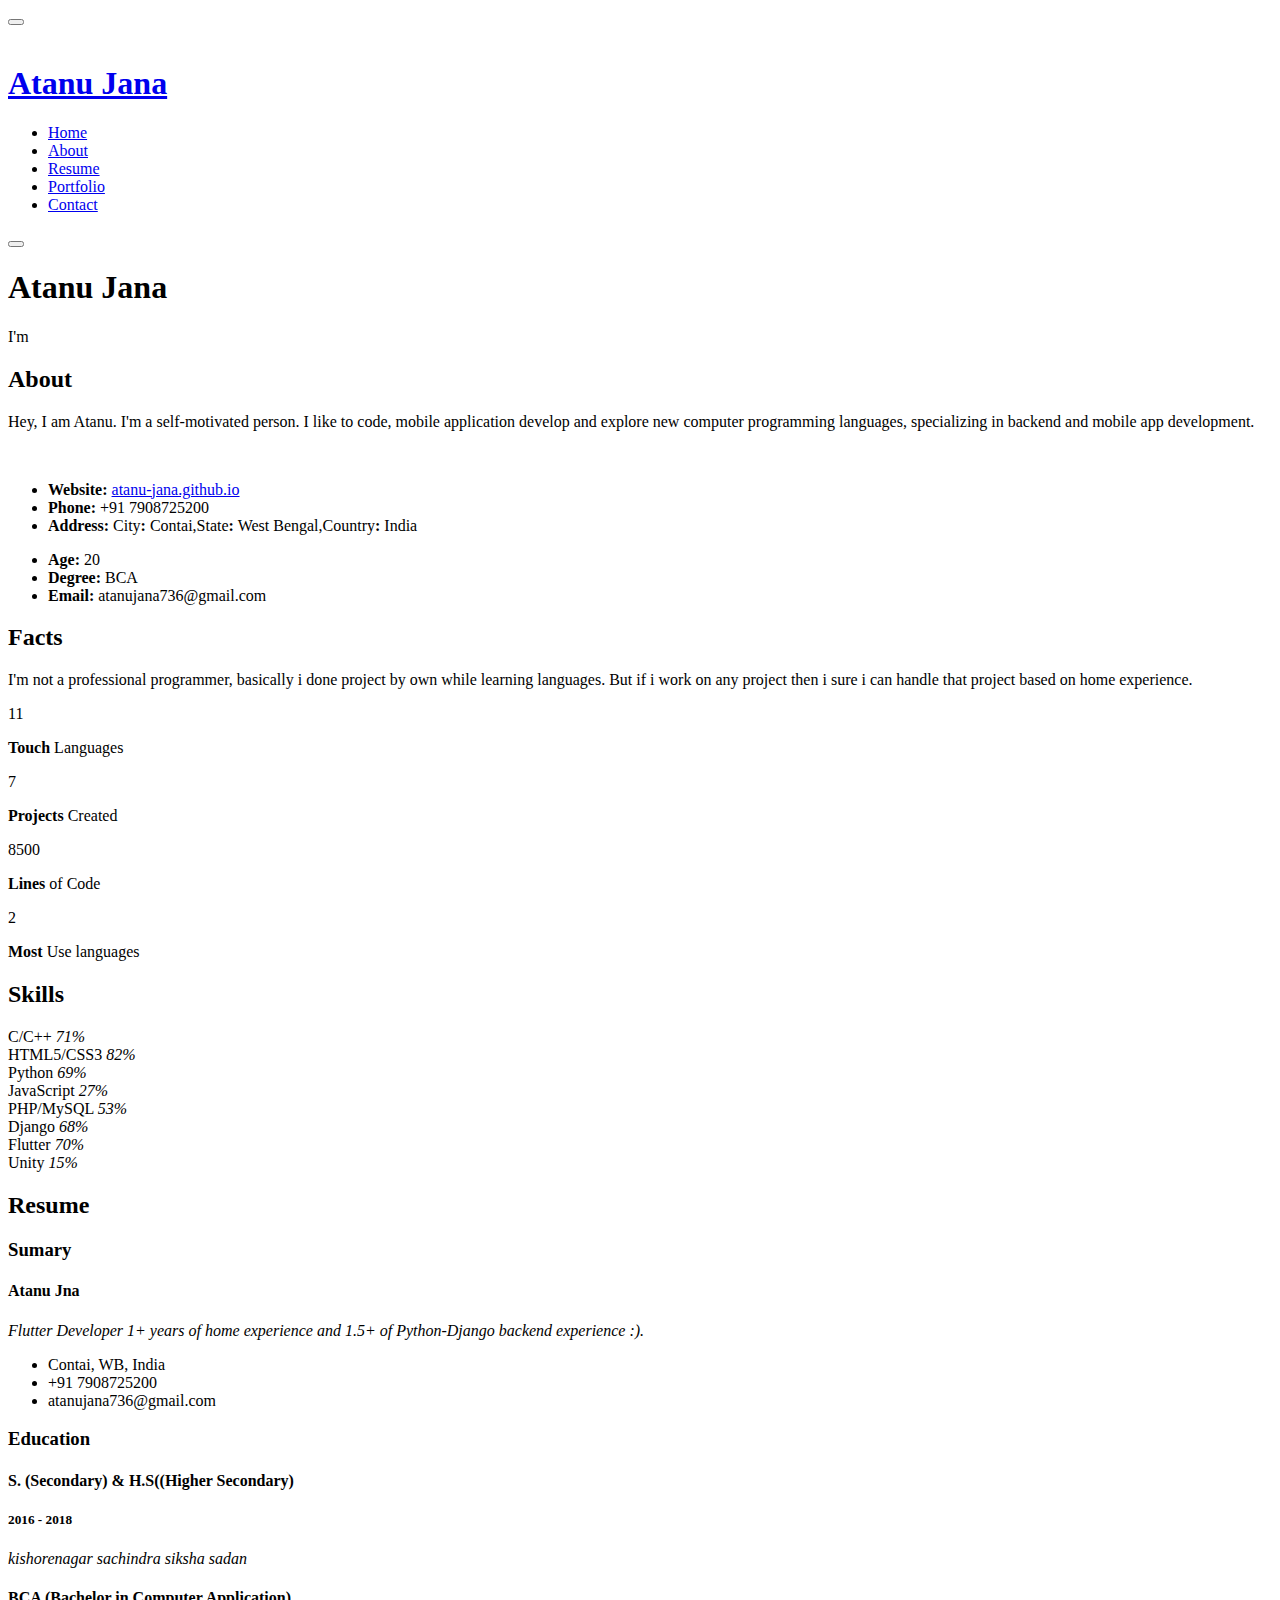
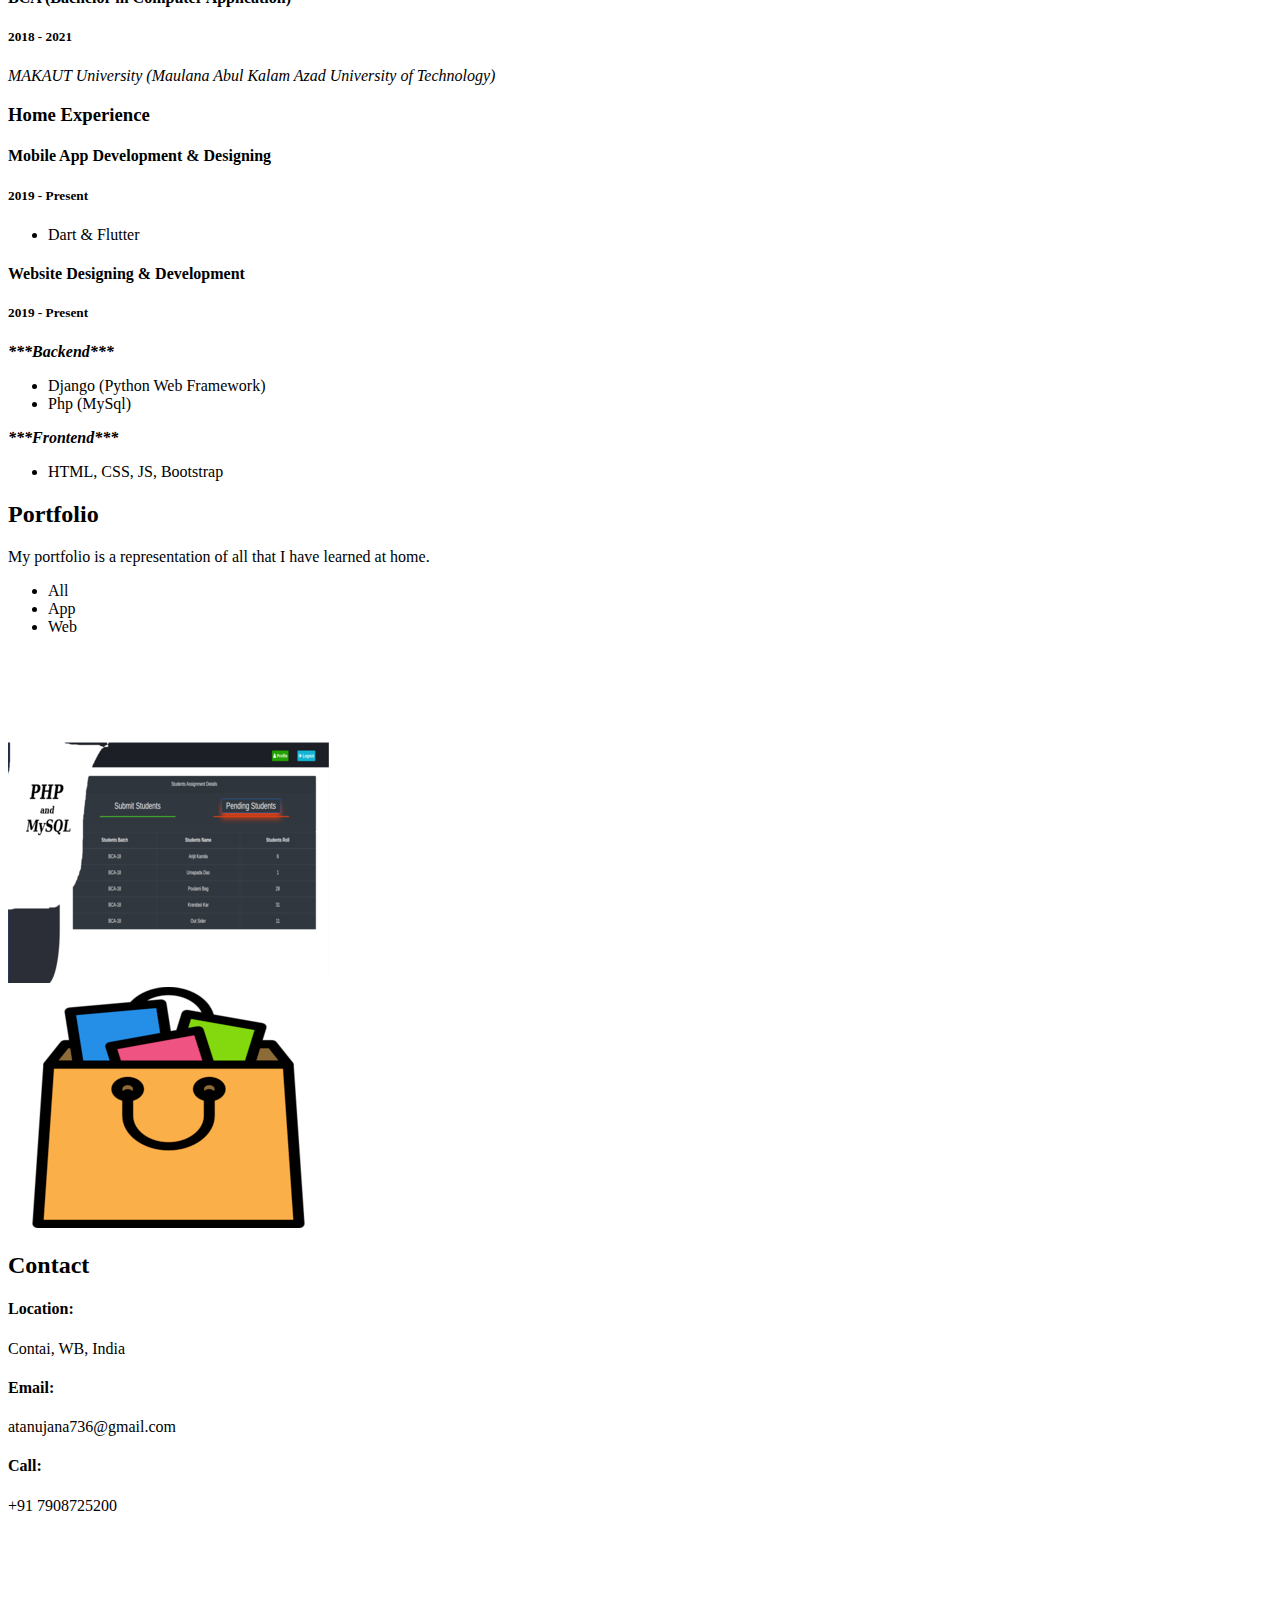
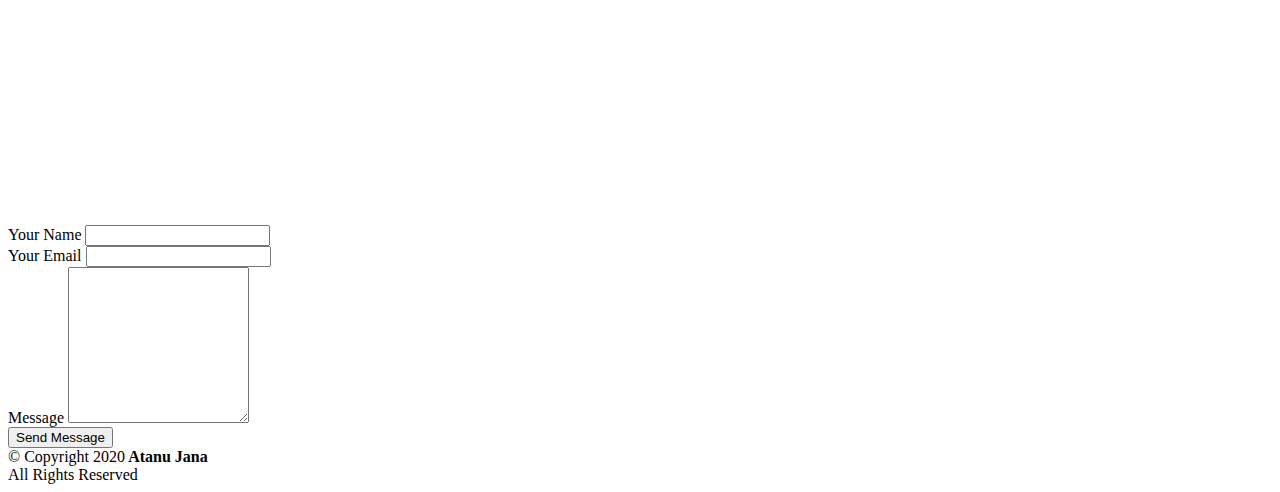
==== index.html @ 17ae12c1 "Update index.html" ====
<!DOCTYPE html>
<html lang="en">

<head>
  <meta charset="utf-8">
 

  <title>Atanu Jana | Atanu-Jana</title>
  <meta http-equiv="X-UA-Compatible" content="IE=edge">
    <meta name="description"
        content="Hey, I am Atanu.I like to do coding, mobile application development and explore new computer programming languages, specializing in web backend and mobile app development." />
    <meta name="keywords"
        content="atanu,,atanu jana, ATANUJANA, atanu jana,shortclick,short click,Atanu,Atanu Jana, atanujana, atanu-jana, Atanu-Jana,archer, atanu jana researcher, dr atanu jana" />
    <meta name="google-site-verification" content="google2acc8d51dfea7e3d" />
    <meta name="robots" content="index" />
    <meta name="googlebot" content="index" />
    <meta property="og:description"
        content="Hey, I am Atanu.I like to do coding, mobile application development and explore new computer programming languages, specializing in web backend and mobile app development." />
    <meta property="og:url" content="https://atanu-jana.github.io/" />
    <meta name="viewport" content="width=device-width, initial-scale=1, shrink-to-fit=no">
  
  <!-- Favicons -->
  <link href="assets/img/favicon.png" rel="icon">
  <link href="assets/img/apple-touch-icon.png" rel="apple-touch-icon">
<!--   <link
    href="https://fonts.googleapis.com/css?family=Open+Sans:300,300i,400,400i,600,600i,700,700i|Raleway:300,300i,400,400i,500,500i,600,600i,700,700i|Poppins:300,300i,400,400i,500,500i,600,600i,700,700i"
    rel="stylesheet"> -->
  <link href="assets/vendor/bootstrap/css/bootstrap.min.css" rel="stylesheet">
  <link href="assets/vendor/icofont/icofont.min.css" rel="stylesheet">
  <link href="assets/vendor/boxicons/css/boxicons.min.css" rel="stylesheet">
  <link href="assets/vendor/venobox/venobox.css" rel="stylesheet">
  <link href="assets/vendor/owl.carousel/assets/owl.carousel.min.css" rel="stylesheet">
  <link href="assets/vendor/aos/aos.css" rel="stylesheet">

  <!-- Main CSS File -->
  <link href="assets/css/style.css" rel="stylesheet">

</head>

<body>

  <!-- ======= Mobile nav toggle button ======= -->
  <button type="button" class="mobile-nav-toggle d-xl-none"><i class="icofont-navigation-menu"></i></button>

  <!-- ======= Header ======= -->
  <header id="header">
    <div class="d-flex flex-column">

      <div class="profile">
        <img src="assets/img/profile-img.jpg" alt="" class="img-fluid rounded-circle">
        <h1 class="text-light"><a href="index.html">Atanu Jana</a></h1>
        <div class="social-links mt-3 text-center">
          <!-- <a href="#" class="twitter"><i class="bx bxl-twitter"></i></a> -->
          <!-- <a href="#" class="facebook"><i class="bx bxl-facebook"></i></a> -->
          <a href="https://instagram.com/atanujana1" class="instagram" target="_blank"><i class="bx bxl-instagram"></i></a>
          <a href="https://www.linkedin.com/public-profile/in/atanu-jana-4673001b2" target="_blank" class="linkedin"><i class="bx bxl-linkedin"></i></a>
          <a href="https://github.com/atanu-jana/" target="_blank" class="github"><i class="bx bxl-github"></i></a>
        </div>
      </div>

      <nav class="nav-menu">
        <ul>
          <li class="active"><a href="index.html"><i class="bx bx-home"></i> <span>Home</span></a></li>
          <li><a href="#about"><i class="bx bx-user"></i> <span>About</span></a></li>
          <li><a href="#resume"><i class="bx bx-file-blank"></i> <span>Resume</span></a></li>
          <li><a href="#portfolio"><i class="bx bx-book-content"></i> Portfolio</a></li>
          <li><a href="#contact"><i class="bx bx-envelope"></i> Contact</a></li>

        </ul>
      </nav><!-- .nav-menu -->
      <button type="button" class="mobile-nav-toggle d-xl-none"><i class="icofont-navigation-menu"></i></button>

    </div>
  </header><!-- End Header -->

  <!-- ======= Hero Section ======= -->
  <section id="hero" class="d-flex flex-column justify-content-center align-items-center">
    <div class="hero-container" data-aos="fade-in">
      <h1> Atanu Jana </h1>
      <p>I'm <span class="typed"
          data-typed-items="Programmer, Android Developer(Flutter), Backend Developer(Python/Php), Basically Coder"></span>
      </p>
    </div>
  </section><!-- End Hero -->

  <main id="main">

    <!-- ======= About Section ======= -->
    <section id="about" class="about">
      <div class="container">

        <div class="section-title">
          <h2>About</h2>
          <p>Hey, I am Atanu. I'm a self-motivated person. I like to code, mobile application develop and
            explore new computer programming languages, specializing in backend and mobile app development. </p>
        </div>

        <div class="row">
          <div class="col-lg-4" data-aos="fade-right">
            <img src="assets/img/profile-img.jpg" class="img-fluid" alt="">
          </div>
          <div class="col-lg-8 pt-4 pt-lg-0 content" data-aos="fade-left">

            <div class="row">
              <div class="col-lg-6">
                <ul>
                  <li><i class="icofont-rounded-right"></i> <strong>Website:</strong> <a
                      href="https://atanu-jana.github.io/" target="_blank"
                      rel="noopener noreferrer">atanu-jana.github.io</a></li>
                  <li><i class="icofont-rounded-right"></i> <strong>Phone:</strong> +91 7908725200</li>
                  <li><i class="icofont-rounded-right"></i> <strong>Address:</strong> City<b>:</b> Contai,State<b>:</b>
                    West Bengal,Country<b>:</b> India</li>
                </ul>
              </div>
              <div class="col-lg-6">
                <ul>
                  <li><i class="icofont-rounded-right"></i> <strong>Age:</strong> 20</li>
                  <li><i class="icofont-rounded-right"></i> <strong>Degree:</strong> BCA</li>
                  <li><i class="icofont-rounded-right"></i> <strong>Email:</strong> atanujana736@gmail.com</li>
                </ul>
              </div>
            </div>

          </div>
        </div>

      </div>
    </section><!-- End About Section -->

    <!-- ======= Facts Section ======= -->
    <section id="facts" class="facts">
      <div class="container">

        <div class="section-title">
          <h2>Facts</h2>
          <p>I'm not a professional programmer, basically i done project by own while learning languages. But if i work
            on any project then i sure i can handle that project based on home experience.</p>
        </div>

        <div class="row no-gutters">

          <div class="col-lg-3 col-md-6 d-md-flex align-items-md-stretch" data-aos="fade-up">
            <div class="count-box">
              <i class="icofont-file-code"></i>
              <span data-toggle="counter-up">11</span>
              <p><strong>Touch</strong> Languages</p>
            </div>
          </div>

          <div class="col-lg-3 col-md-6 d-md-flex align-items-md-stretch" data-aos="fade-up" data-aos-delay="100">
            <div class="count-box">
              <i class="icofont-iphone"></i>
              <span data-toggle="counter-up">7</span>
              <p><strong>Projects</strong> Created</p>
            </div>
          </div>

          <div class="col-lg-3 col-md-6 d-md-flex align-items-md-stretch" data-aos="fade-up" data-aos-delay="200">
            <div class="count-box">
              <i class="icofont-code"></i>
              <span data-toggle="counter-up">8500</span>
              <p><strong>Lines </strong> of Code</p>
            </div>
          </div>
          <div class="col-lg-3 col-md-6 d-md-flex align-items-md-stretch" data-aos="fade-up" data-aos-delay="200">
            <div class="count-box">
              <i class="icofont-code-alt"></i>
              <span data-toggle="counter-up">2</span>
              <p><strong>Most </strong> Use languages</p>
            </div>
          </div>



        </div>

      </div>
    </section><!-- End Facts Section -->

    <!-- ======= Skills Section ======= -->
    <section id="skills" class="skills section-bg">
      <div class="container">

        <div class="section-title">
          <h2>Skills</h2>

        </div>

        <div class="row skills-content">

          <div class="col-lg-6" data-aos="fade-up">
            <div class="progress">
              <span class="skill">C/C++ <i class="val">71%</i></span>
              <div class="progress-bar-wrap">
                <div class="progress-bar" role="progressbar" aria-valuenow="71" aria-valuemin="0" aria-valuemax="100">
                </div>
              </div>
            </div>
            <div class="progress">
              <span class="skill">HTML5/CSS3 <i class="val">82%</i></span>
              <div class="progress-bar-wrap">
                <div class="progress-bar" role="progressbar" aria-valuenow="82" aria-valuemin="0" aria-valuemax="100">
                </div>
              </div>
            </div>

            <div class="progress">
              <span class="skill">Python <i class="val">69%</i></span>
              <div class="progress-bar-wrap">
                <div class="progress-bar" role="progressbar" aria-valuenow="69" aria-valuemin="0" aria-valuemax="100">
                </div>
              </div>
            </div>

            <div class="progress">
              <span class="skill">JavaScript <i class="val">27%</i></span>
              <div class="progress-bar-wrap">
                <div class="progress-bar" role="progressbar" aria-valuenow="27" aria-valuemin="0" aria-valuemax="100">
                </div>
              </div>
            </div>


          </div>

          <div class="col-lg-6" data-aos="fade-up" data-aos-delay="100">
            <div class="progress">
              <span class="skill">PHP/MySQL <i class="val">53%</i></span>
              <div class="progress-bar-wrap">
                <div class="progress-bar" role="progressbar" aria-valuenow="53" aria-valuemin="0" aria-valuemax="100">
                </div>
              </div>
            </div>
            <div class="progress">
              <span class="skill">Django <i class="val">68%</i></span>
              <div class="progress-bar-wrap">
                <div class="progress-bar" role="progressbar" aria-valuenow="68" aria-valuemin="0" aria-valuemax="100">
                </div>
              </div>
            </div>

            <div class="progress">
              <span class="skill">Flutter <i class="val">70%</i></span>
              <div class="progress-bar-wrap">
                <div class="progress-bar" role="progressbar" aria-valuenow="70" aria-valuemin="0" aria-valuemax="100">
                </div>
              </div>
            </div>

            <div class="progress">
              <span class="skill">Unity <i class="val">15%</i></span>
              <div class="progress-bar-wrap">
                <div class="progress-bar" role="progressbar" aria-valuenow="15" aria-valuemin="0" aria-valuemax="100">
                </div>
              </div>
            </div>

          </div>

        </div>

      </div>
    </section><!-- End Skills Section -->

    <!-- ======= Resume Section ======= -->
    <section id="resume" class="resume">
      <div class="container">

        <div class="section-title">
          <h2>Resume</h2>

        </div>

        <div class="row">
          <div class="col-lg-6" data-aos="fade-up">
            <h3 class="resume-title">Sumary</h3>
            <div class="resume-item pb-0">
              <h4>Atanu Jna</h4>
              <p><em>Flutter Developer 1+ years of home experience and
                  1.5+ of Python-Django backend experience :).</em></p>
              <ul>
                <li>Contai, WB, India</li>
                <li>+91 7908725200</li>
                <li>atanujana736@gmail.com</li>
              </ul>
            </div>

            <h3 class="resume-title">Education</h3>
            <div class="resume-item">
              <h4>S. (Secondary) &amp; H.S((Higher Secondary)
              </h4>
              <h5>2016 - 2018</h5>
              <p><em>kishorenagar sachindra siksha sadan</em></p>

            </div>
            <div class="resume-item">
              <h4>BCA (Bachelor in Computer Application)</h4>
              <h5>2018 - 2021</h5>
              <p><em>MAKAUT University (Maulana Abul Kalam Azad University of Technology)</em></p>

            </div>
          </div>
          <div class="col-lg-6" data-aos="fade-up" data-aos-delay="100">
            <h3 class="resume-title">Home Experience</h3>
            <div class="resume-item">
              <h4>Mobile App Development &amp; Designing</h4>
              <h5>2019 - Present</h5>
              <ul>
                <li>Dart &amp; Flutter </li>

              </ul>
            </div>
            <div class="resume-item">
              <h4>Website Designing &amp; Development </h4>
              <h5>2019 - Present</h5>
              <p><em><b>***Backend***</b></em></p>
              <ul>
                <li>Django (Python Web Framework)</li>
                <li>Php (MySql)</li>

              </ul>
              <p><em><b>***Frontend***</b></em></p>

              <ul>
                <li>HTML, CSS, JS, Bootstrap</li>
<!--                 <li>React Js</li> -->

              </ul>
            </div>
          </div>
        </div>

      </div>
    </section><!-- End Resume Section -->

    <!-- ======= Portfolio Section ======= -->
    <section id="portfolio" class="portfolio section-bg">
      <div class="container">

        <div class="section-title">
          <h2>Portfolio</h2>
          <p>My portfolio is a representation of all that I have learned at home.</p>
        </div>

        <div class="row" data-aos="fade-up">
          <div class="col-lg-12 d-flex justify-content-center">
            <ul id="portfolio-flters">
              <li data-filter="*" class="filter-active">All</li>
              <li data-filter=".filter-app">App</li>
              <li data-filter=".filter-web">Web</li>
            </ul>
          </div>
        </div>

        <div class="row portfolio-container" data-aos="fade-up" data-aos-delay="100">

          <div class="col-lg-4 col-md-6 portfolio-item filter-app">
            <div class="portfolio-wrap">
              <img src="assets/img/portfolio/portfolio-1.png" class="img-fluid" alt="">
              <div class="portfolio-links">
                <a href="assets/img/portfolio/portfolio-1.png" data-gall="portfolioGallery" class="venobox"
                  title="App 1"><i class="bx bx-plus"></i></a>
                <a href="https://atanu-jana.github.io/MixCalc/" target="_blank" title="More Details"><i class="bx bx-link"></i></a>
              </div>
            </div>
          </div>


          <div class="col-lg-4 col-md-6 portfolio-item filter-app">
            <div class="portfolio-wrap">
              <img src="assets/img/portfolio/portfolio-3.png" class="img-fluid" alt="">
              <div class="portfolio-links">
                <a href="assets/img/portfolio/portfolio-3.png" data-gall="portfolioGallery" class="venobox"
                  title="App 2"><i class="bx bx-plus"></i></a>
                <a href="https://shortclick.github.io/" target="_blank" title="More Details"><i class="bx bx-link"></i></a>
              </div>
            </div>
          </div>


          <div class="col-lg-4 col-md-6 portfolio-item filter-web">
            <div class="portfolio-wrap">
              <img src="assets/img/portfolio/smashTv.png" class="img-fluid" alt="">
              <div class="portfolio-links">
                <a href="assets/img/portfolio/smashTv.png" data-gall="portfolioGallery" class="venobox" title="Web 1"><i
                    class="bx bx-plus"></i></a>
                <a href="https://github.com/atanu-jana/AllProjectsOutput/tree/main/Django%20SmashTv"
                  title="More Details" target="_blank"><i class="bx bx-link"></i></a>
              </div>
            </div>
          </div>

          <div class="col-lg-4 col-md-6 portfolio-item filter-app">
            <div class="portfolio-wrap">
              <img src="assets/img/portfolio/portfolio-5.png" class="img-fluid" alt="">
              <div class="portfolio-links">
                <a href="assets/img/portfolio/portfolio-5.png" data-gall="portfolioGallery" class="venobox"
                  title="App 3"><i class="bx bx-plus"></i></a>
                <a href="https://atanu-jana.github.io/lwf/" target="_blank" title="More Details"><i class="bx bx-link"></i></a>
              </div>
            </div>
          </div>
          
          
          <div class="col-lg-4 col-md-6 portfolio-item filter-app">
            <div class="portfolio-wrap">
              <img src="assets/img/portfolio/portfolio-6.png" class="img-fluid" alt="">
              <div class="portfolio-links">
                <a href="assets/img/portfolio/portfolio-6.png" data-gall="portfolioGallery" class="venobox"
                  title="App 4"><i class="bx bx-plus"></i></a>
                <a href="https://atanu-jana.github.io/LocalWork/" target="_blank" title="More Details"><i class="bx bx-link"></i></a>
              </div>
            </div>
          </div>
          
          
            <div class="col-lg-4 col-md-6 portfolio-item filter-web">
            <div class="portfolio-wrap">
              <img src="assets/img/portfolio/CMS.png" class="img-fluid" alt="">
              <div class="portfolio-links">
                <a href="assets/img/portfolio/CMS.png" data-gall="portfolioGallery" class="venobox" title="Web 2"><i
                    class="bx bx-plus"></i></a>
                <a href="https://github.com/atanu-jana/AllProjectsOutput/tree/main/Php%20CMS"
                  title="More Details" target="_blank"><i class="bx bx-link"></i></a>
              </div>
            </div>
          </div>
          
          <div class="col-lg-4 col-md-6 portfolio-item filter-app">
            <div class="portfolio-wrap">
              <img src="assets/img/portfolio/GoMall.png" class="img-fluid" alt="">
              <div class="portfolio-links">
                <a href="assets/img/portfolio/GoMall.png" data-gall="portfolioGallery" class="venobox"
                  title="App 5"><i class="bx bx-plus"></i></a>
                <a href="https://atanu-jana.github.io/gomall/" target="_blank" title="More Details"><i class="bx bx-link"></i></a>
              </div>
            </div>
          </div>


        </div>

      </div>
    </section><!-- End Portfolio Section -->




    <!-- ======= Contact Section ======= -->
    <section id="contact" class="contact">
      <div class="container">

        <div class="section-title">
          <h2>Contact</h2>

        </div>

        <div class="row" data-aos="fade-in">

          <div class="col-lg-5 d-flex align-items-stretch">
            <div class="info">
              <div class="address">
                <i class="icofont-google-map"></i>
                <h4>Location:</h4>
                <p>Contai, WB, India</p>
              </div>

              <div class="email">
                <i class="icofont-envelope"></i>
                <h4>Email:</h4>
                <p>atanujana736@gmail.com</p>
              </div>

              <div class="phone">
                <i class="icofont-phone"></i>
                <h4>Call:</h4>
                <p>+91 7908725200</p>
              </div>
              <iframe   src="https://www.google.com/maps/embed?pb=!1m18!1m12!1m3!1d29640.64142008409!2d87.73235302119456!3d21.777157728242024!2m3!1f0!2f0!3f0!3m2!1i1024!2i768!4f13.1!3m3!1m2!1s0x3a0326e5394d8237%3A0x7bb6b4d525857f71!2sContai%2C%20West%20Bengal%20721401!5e0!3m2!1sen!2sin!4v1602400710032!5m2!1sen!2sin"
                 style="border:0; width: 100%; height: 290px;" allowfullscreen></iframe>
              <!-- <iframe
                src="https://www.google.com/maps/embed?pb=!1m18!1m12!1m3!1d7409.712597390625!2d87.73001007437372!3d21.785821942372507!2m3!1f0!2f0!3f0!3m2!1i1024!2i768!4f13.1!3m3!1m2!1s0x3a032656f66f4b25%3A0xb07411a01a8f2cc5!2sPadmapukuria%2C%20Contai%2C%20West%20Bengal%20721401!5e0!3m2!1sen!2sin!4v1602173641822!5m2!1sen!2sin"
                frameborder="0" style="border:0; width: 100%; height: 290px;" allowfullscreen></iframe> -->

            </div>

          </div>

         <div class="col-lg-7 mt-5 mt-lg-0 d-flex align-items-stretch">
            <form  id="gform" method="POST" data-email="from_email@example.com"
            action="https://script.google.com/macros/s/AKfycbwIzfZCrY2VqfF9pEPss9eFgZgZKdWG_VeIZBht9w/exec" class="pure-form pure-form-stacked php-email-form">
          
                <div class="form-group">
                  <label for="name">Your Name</label>
                  <input type="text" name="name" class="form-control" id="name" data-rule="minlen:4"
                    data-msg="Please enter at least 4 chars" />
                  <div class="validate"></div>
                </div>
          
              <div class="form-group">
                <label for="name">Your Email</label>
                <input type="email" class="form-control" name="email" id="email" data-rule="email"
                  data-msg="Please enter a valid email" />
                <div class="validate"></div>
              </div>
              <div class="form-group">
                <label for="name">Message</label>
                <textarea class="form-control" name="message" rows="10" data-rule="required"
                  data-msg="Please write something for us"></textarea>
                <div class="validate"></div>
              </div>
         
              <div class="text-center"><button type="submit">Send Message</button></div>
            </form>
          </div>

        </div>

      </div>
    </section><!-- End Contact Section -->

  </main><!-- End #main -->
  <!-- ======= Footer ======= -->
  <footer id="footer">
    <div class="container">
      <div class="copyright">
        &copy; Copyright 2020<strong><span> Atanu Jana</span></strong>
      </div>
      <div class="credits">

        All Rights Reserved
      </div>
    </div>
  </footer><!-- End  Footer -->
  <a href="#" class="back-to-top"><i class="icofont-simple-up"></i></a>

  <!-- Vendor JS Files -->
  <script src="assets/vendor/jquery/jquery.min.js"></script>
  <script src="assets/vendor/bootstrap/js/bootstrap.bundle.min.js"></script>
  <script src="assets/vendor/jquery.easing/jquery.easing.min.js"></script>
  <script src="assets/vendor/php-email-form/validate.js"></script>
  <script src="assets/vendor/waypoints/jquery.waypoints.min.js"></script>
  <script src="assets/vendor/counterup/counterup.min.js"></script>
  <script src="assets/vendor/isotope-layout/isotope.pkgd.min.js"></script>
  <script src="assets/vendor/venobox/venobox.min.js"></script>
  <script src="assets/vendor/owl.carousel/owl.carousel.min.js"></script>
  <script src="assets/vendor/typed.js/typed.min.js"></script>
  <script src="assets/vendor/aos/aos.js"></script>

  <!-- Main JS File -->
  <script src="assets/js/main.js"></script>

</body>

</html>
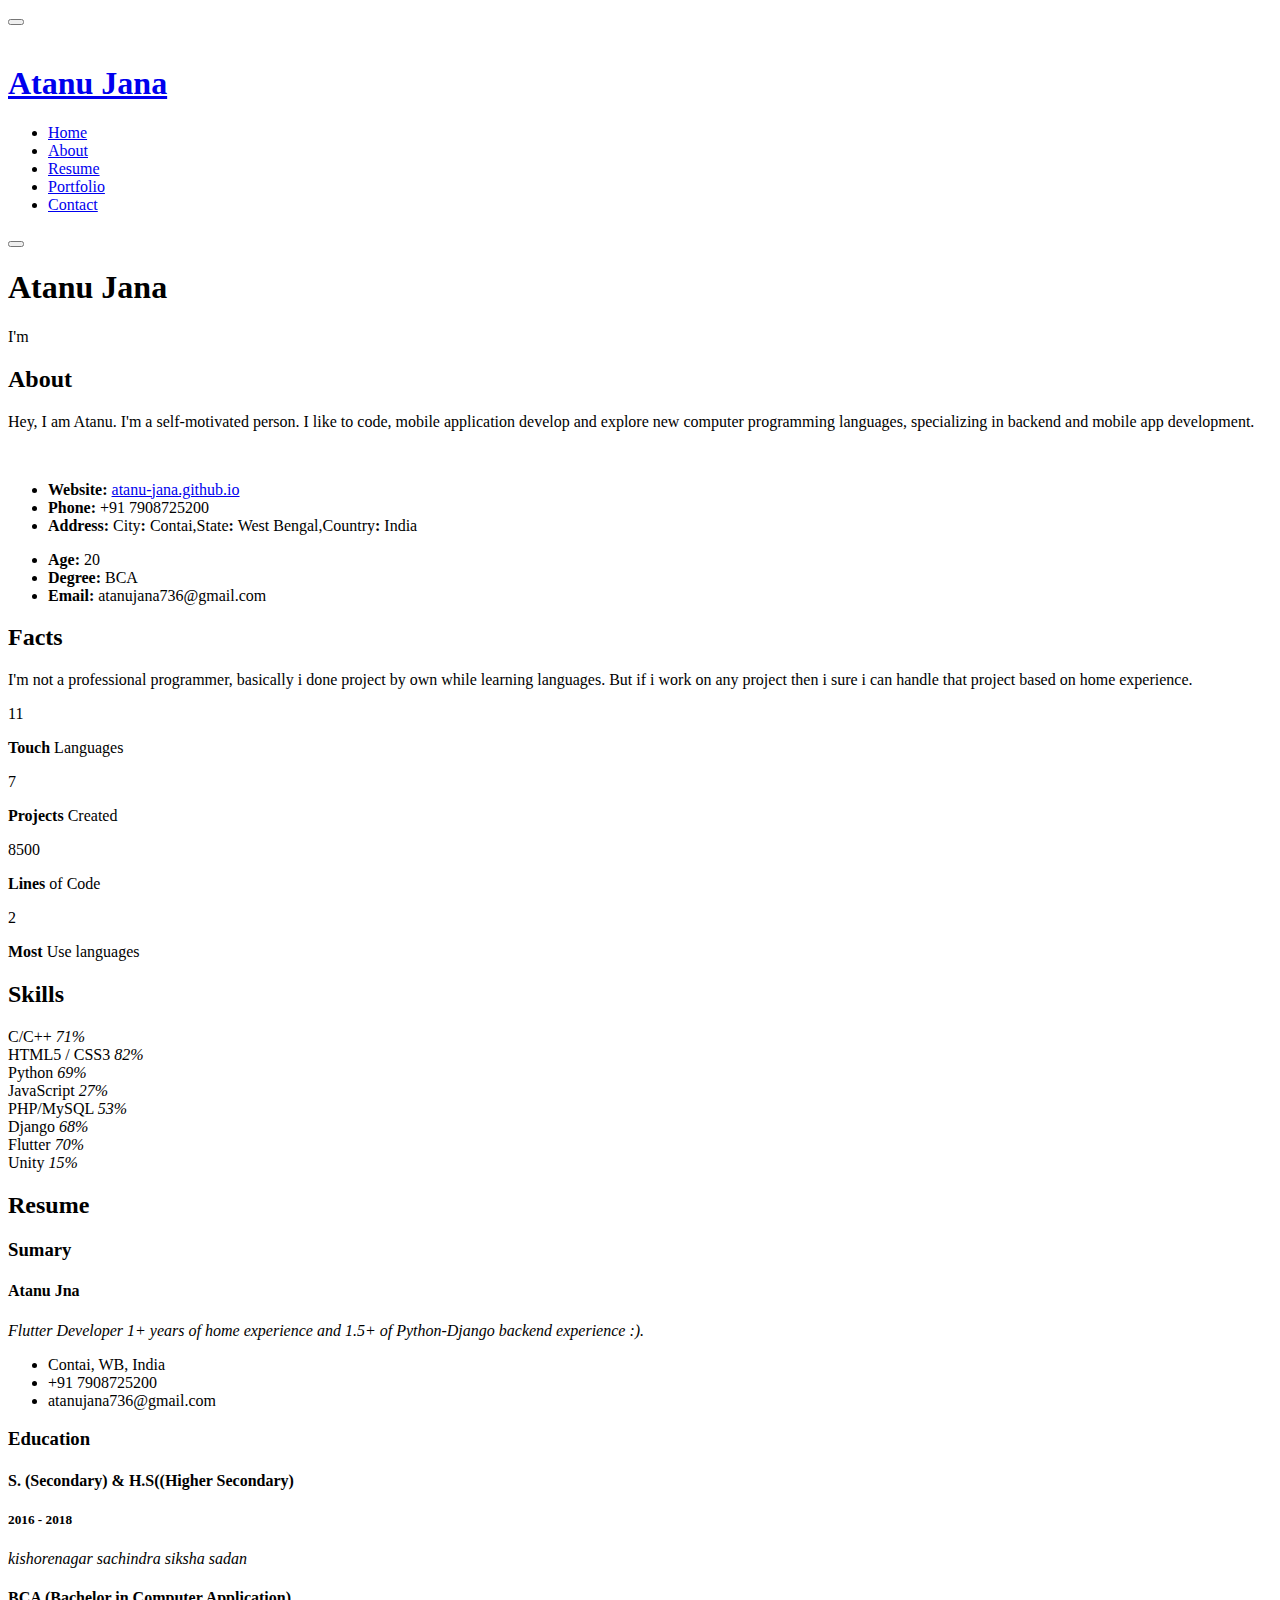
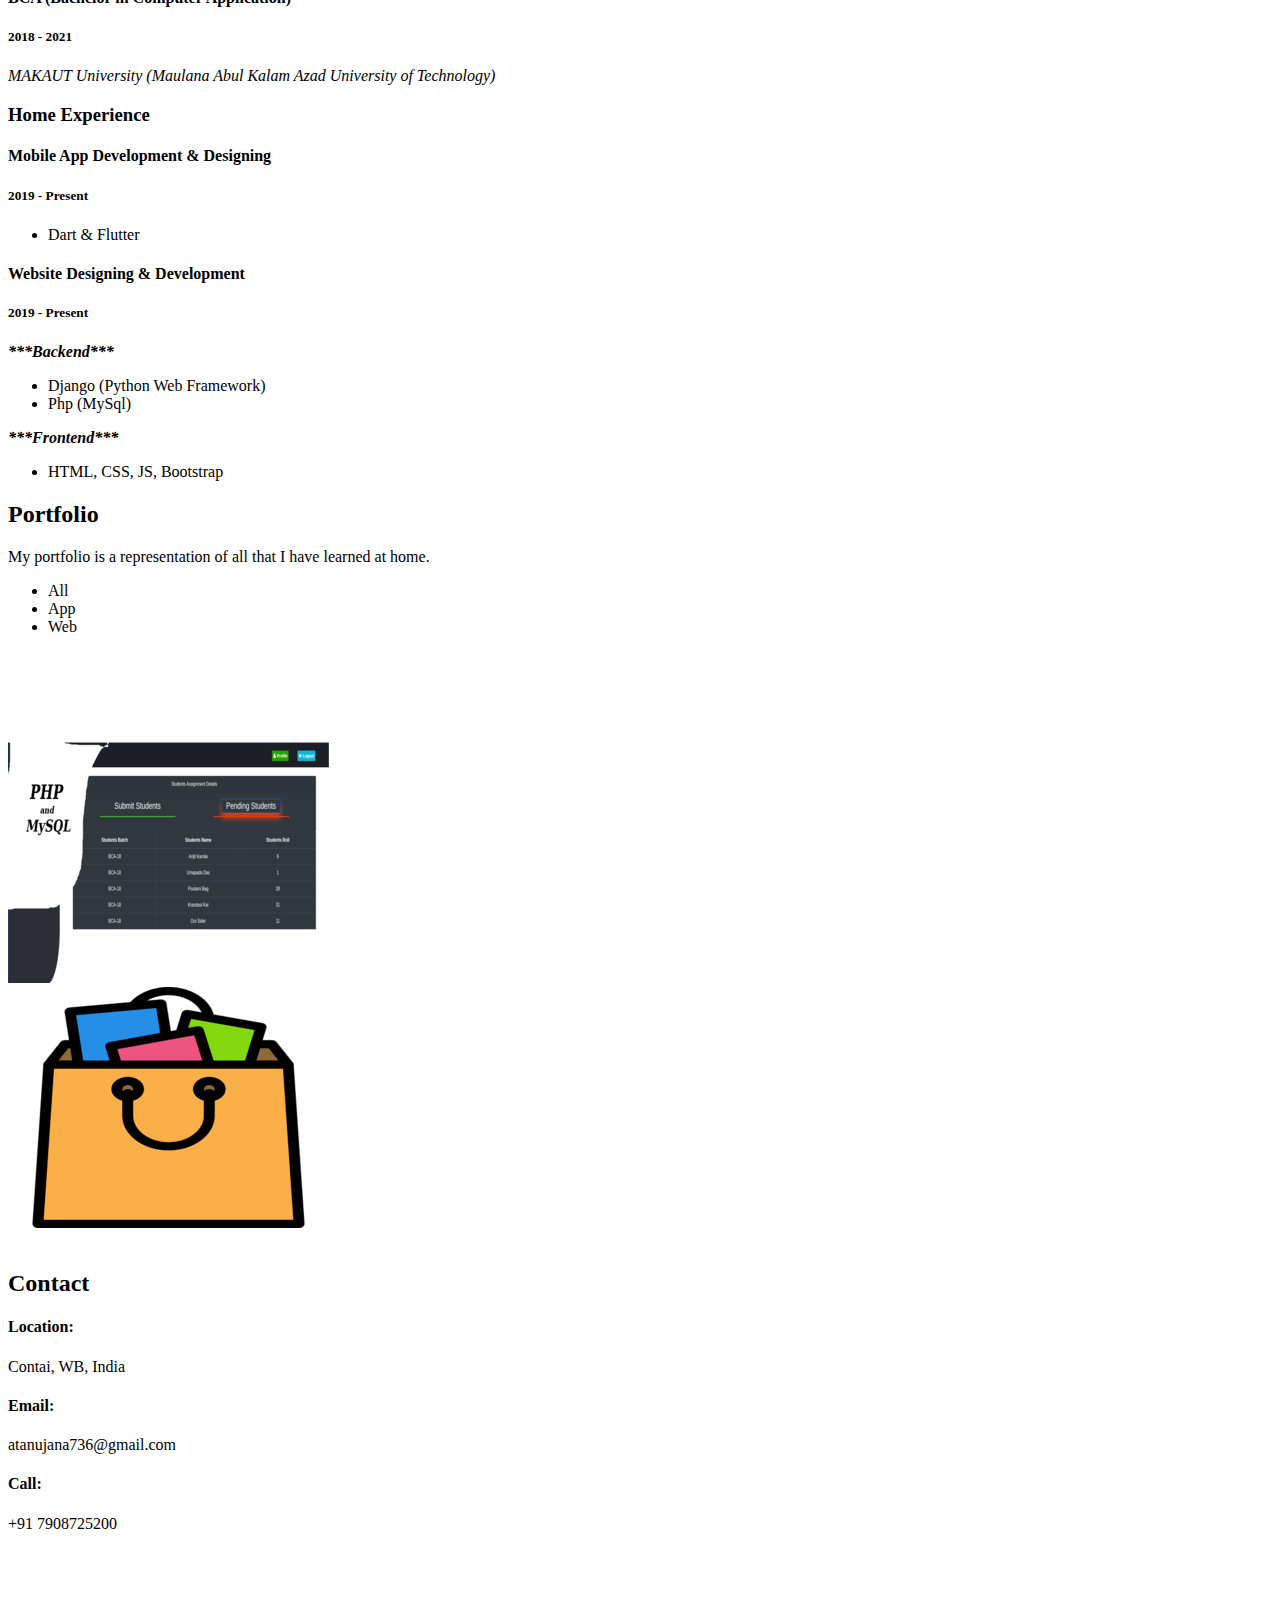
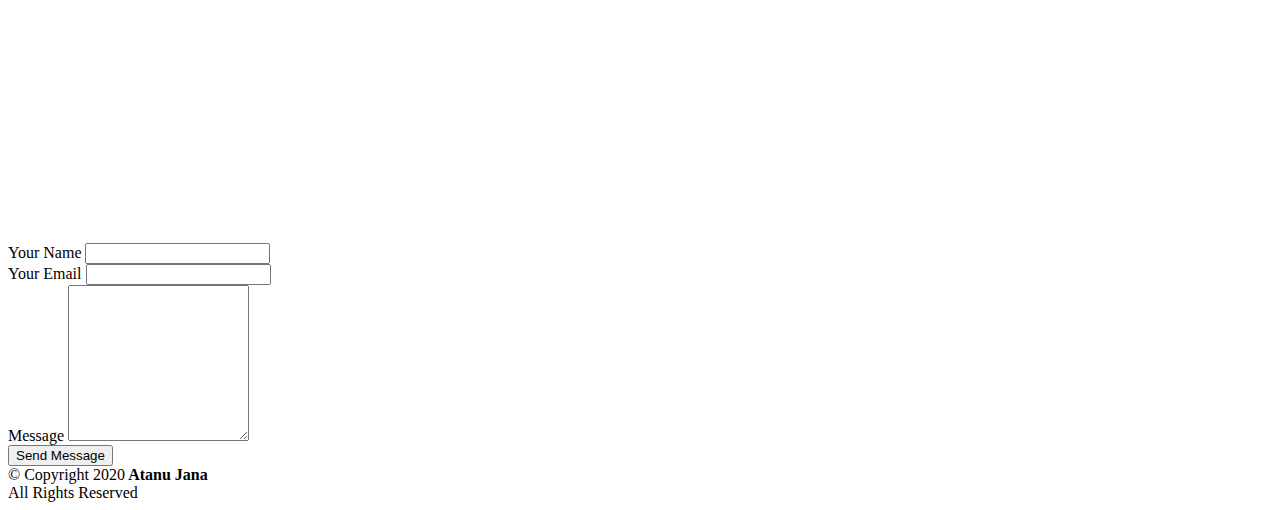
==== commit cedac7ba: "Update index.html" ====
--- a/index.html
+++ b/index.html
@@ -197,7 +197,7 @@
               </div>
             </div>
             <div class="progress">
-              <span class="skill">HTML5/CSS3 <i class="val">82%</i></span>
+              <span class="skill">HTML5 / CSS3 <i class="val">82%</i></span>
               <div class="progress-bar-wrap">
                 <div class="progress-bar" role="progressbar" aria-valuenow="82" aria-valuemin="0" aria-valuemax="100">
                 </div>
@@ -436,6 +436,19 @@
               </div>
             </div>
           </div>
+          
+          
+             <div class="col-lg-4 col-md-6 portfolio-item filter-web">
+            <div class="portfolio-wrap">
+              <img src="assets/img/portfolio/Wordpress.png" class="img-fluid" alt="">
+              <div class="portfolio-links">
+                <a href="assets/img/portfolio/Wordpress.png" data-gall="portfolioGallery" class="venobox" title="Web 3"><i
+                    class="bx bx-plus"></i></a>
+                <a href="http://cluc.rf.gd/"
+                  title="More Details" target="_blank"><i class="bx bx-link"></i></a>
+              </div>
+            </div>
+          </div>
 
 
         </div>
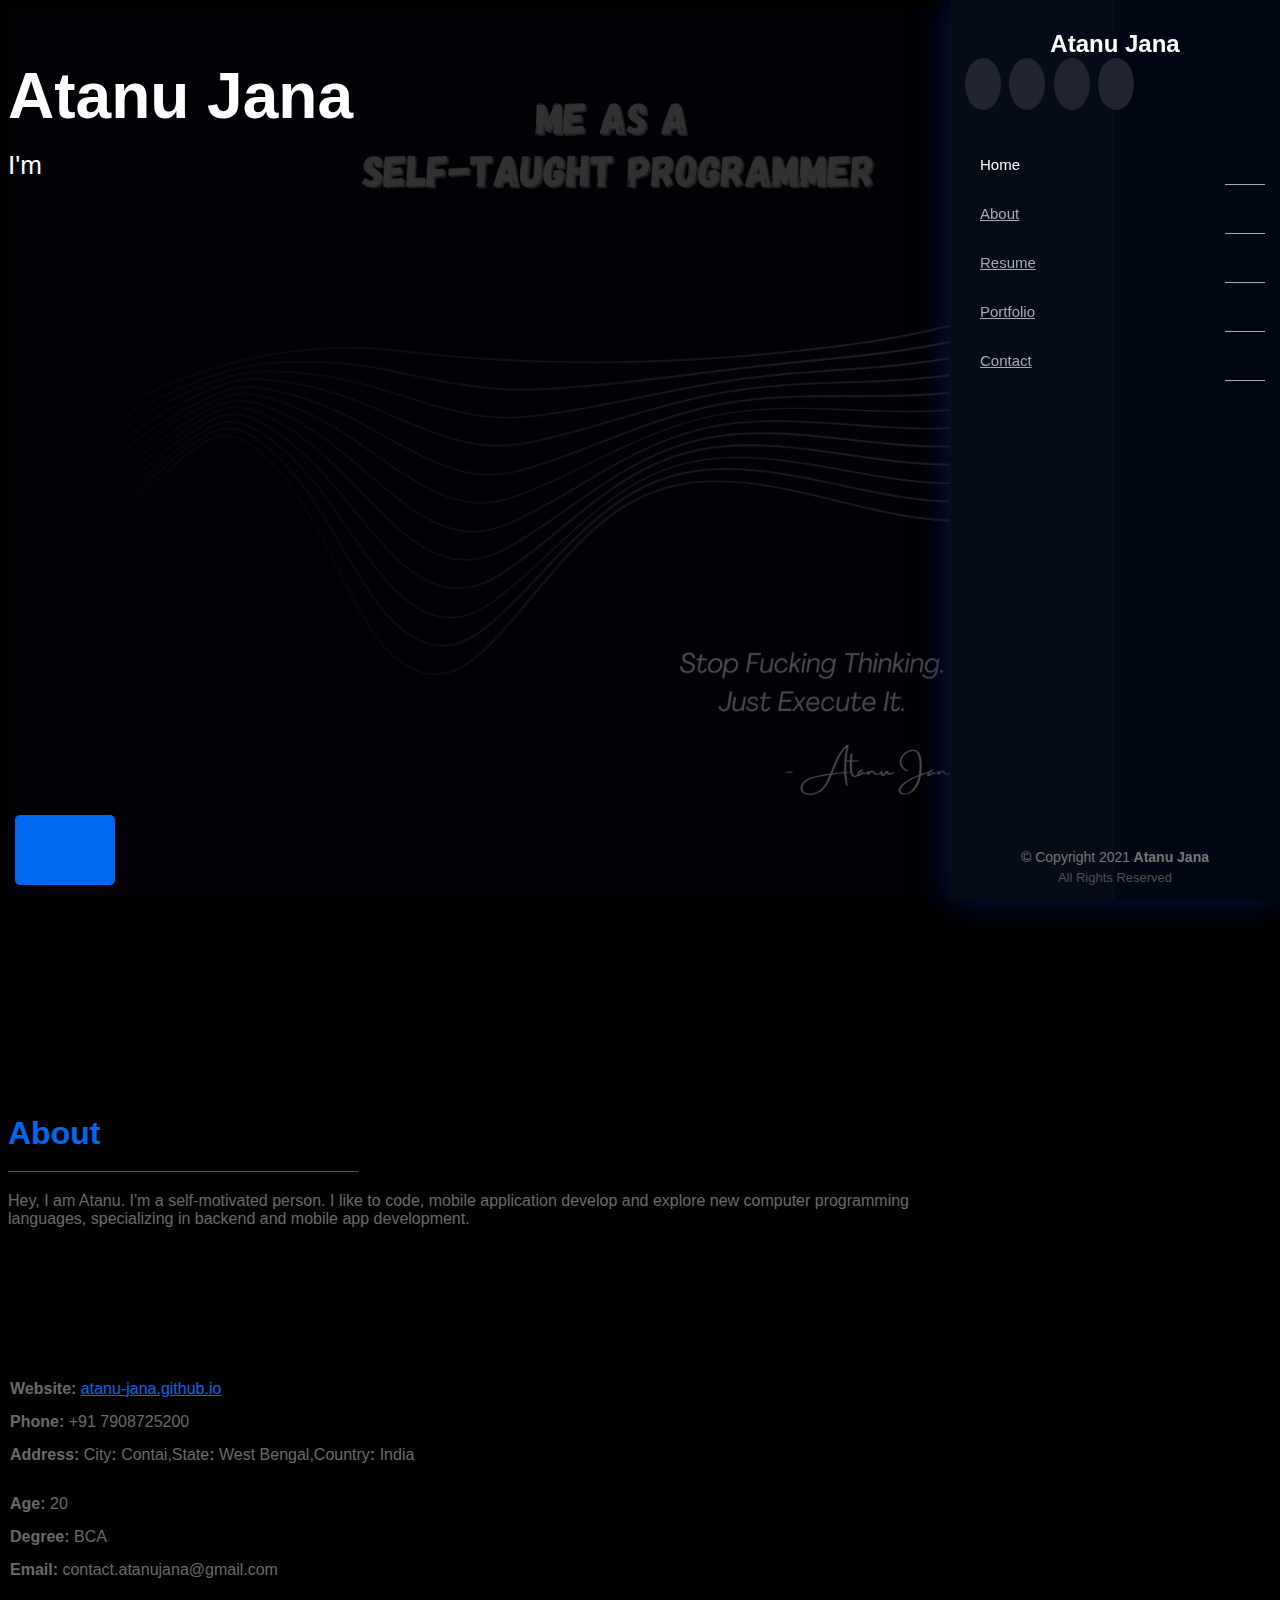
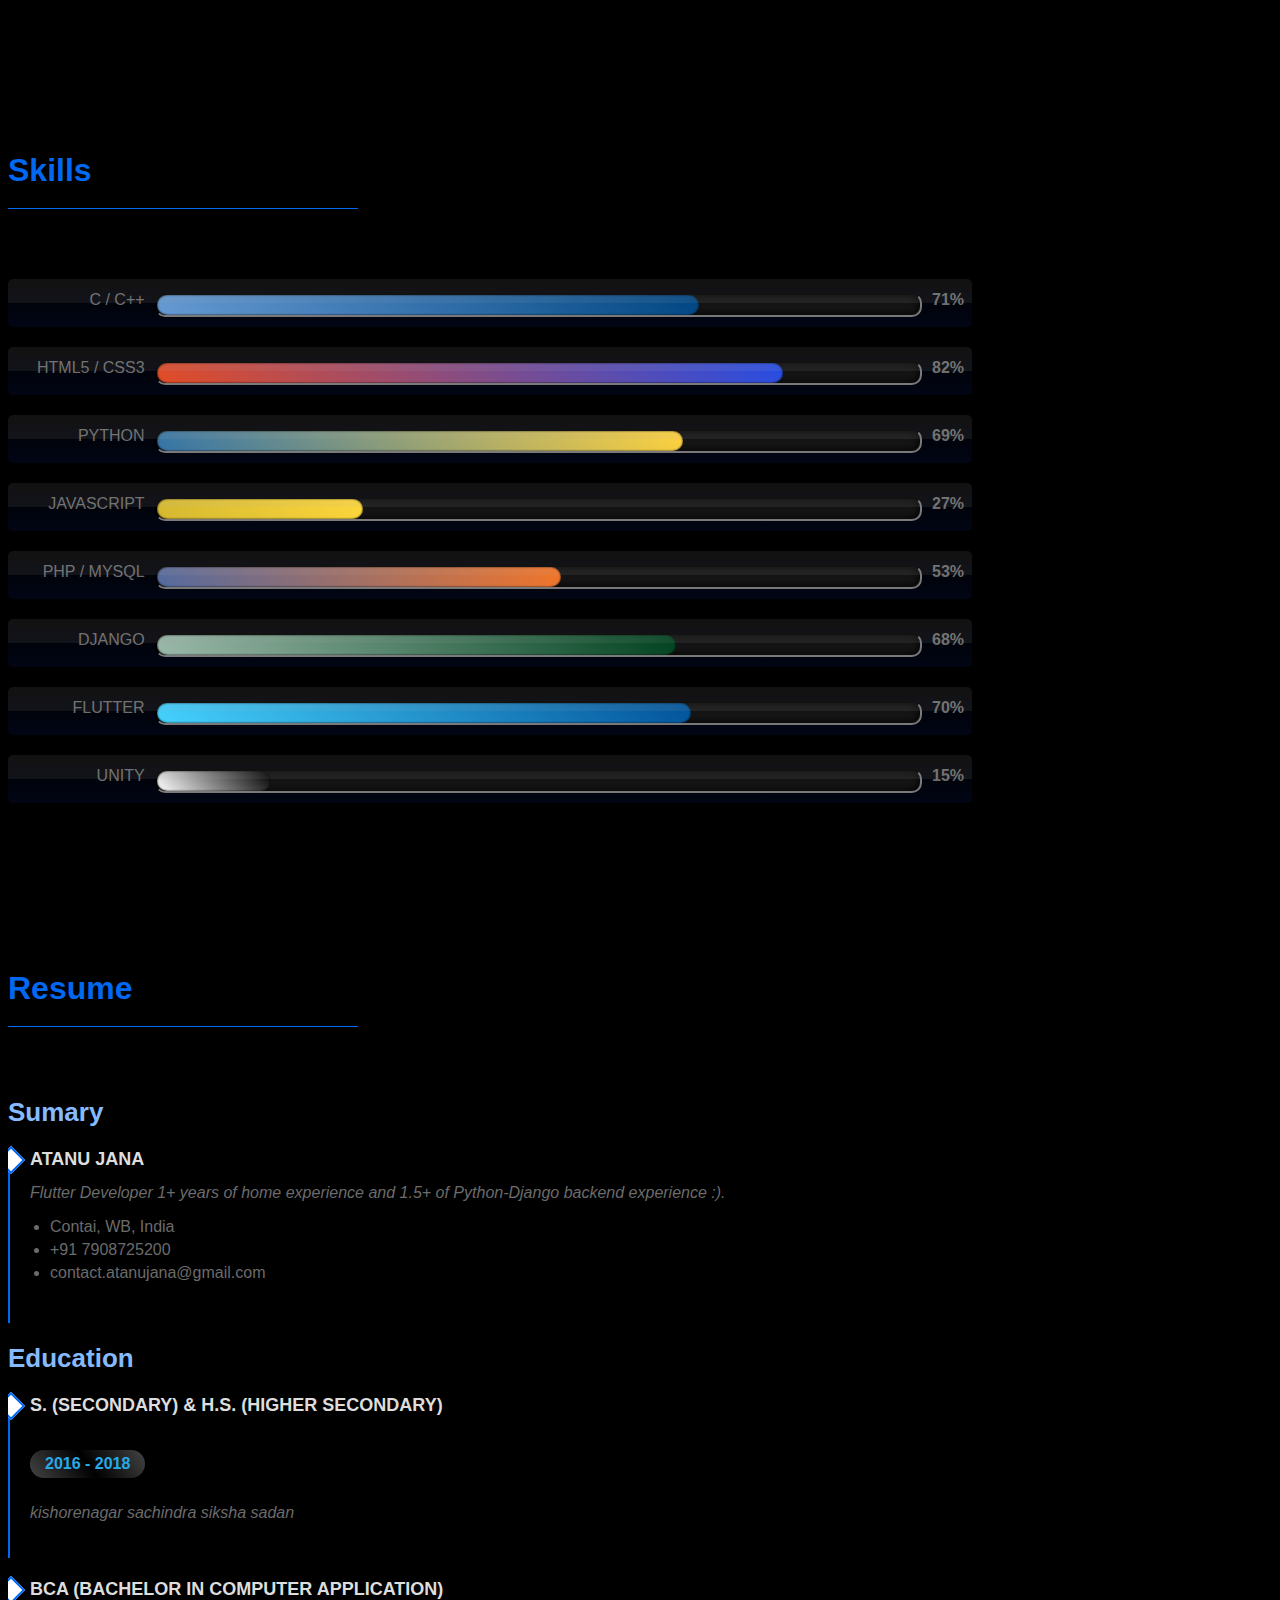
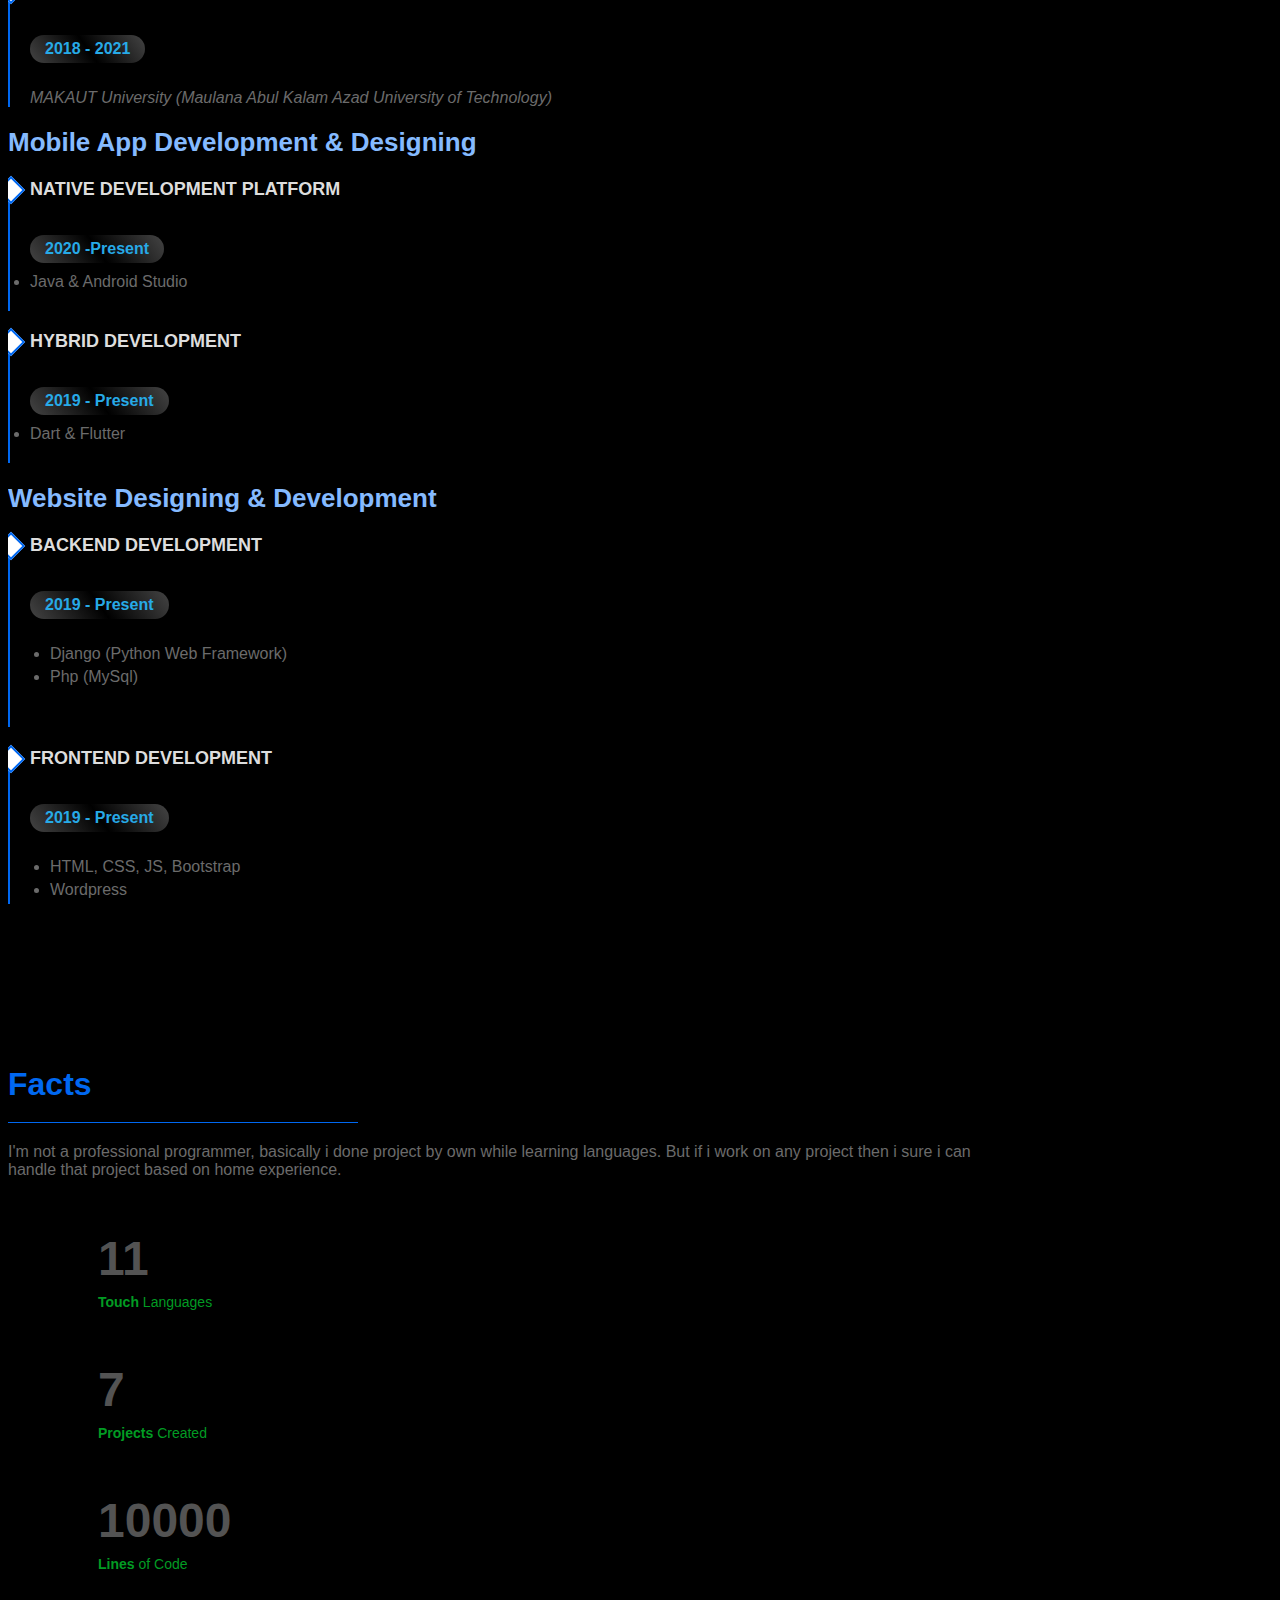
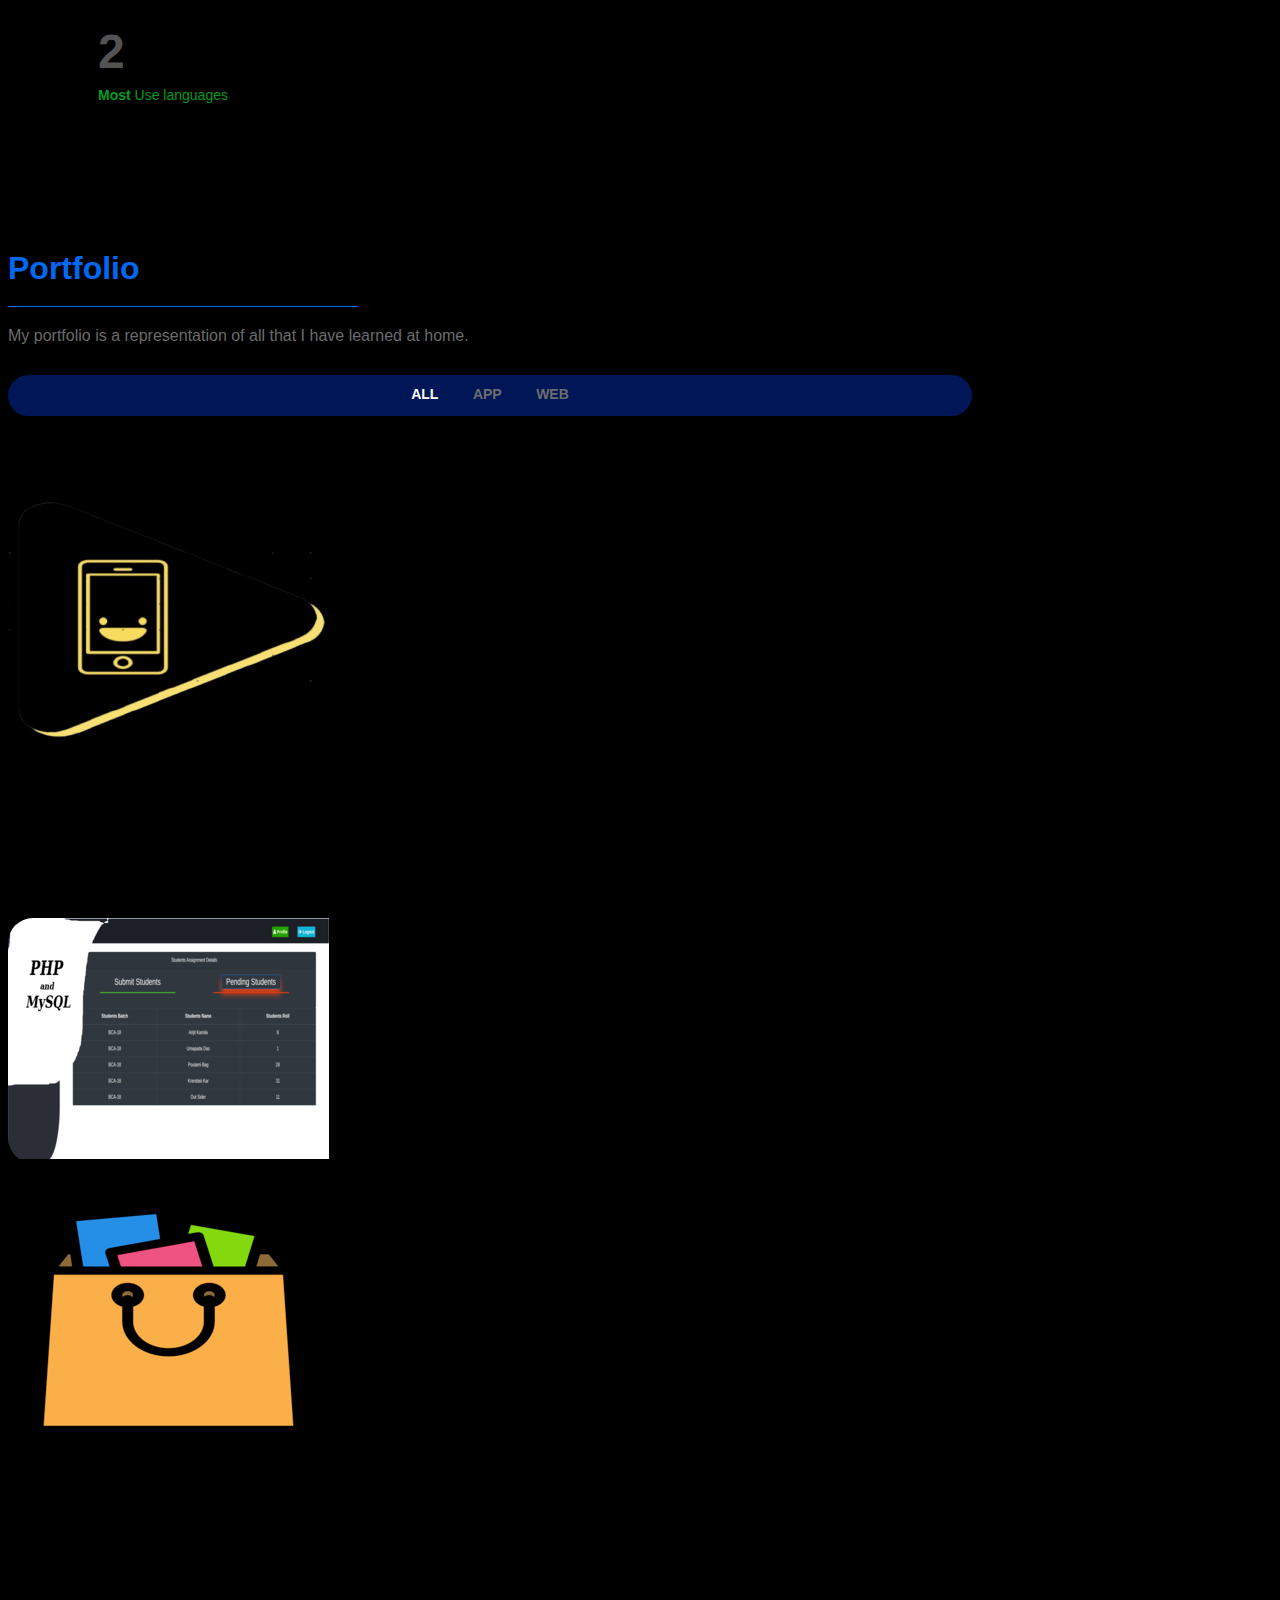
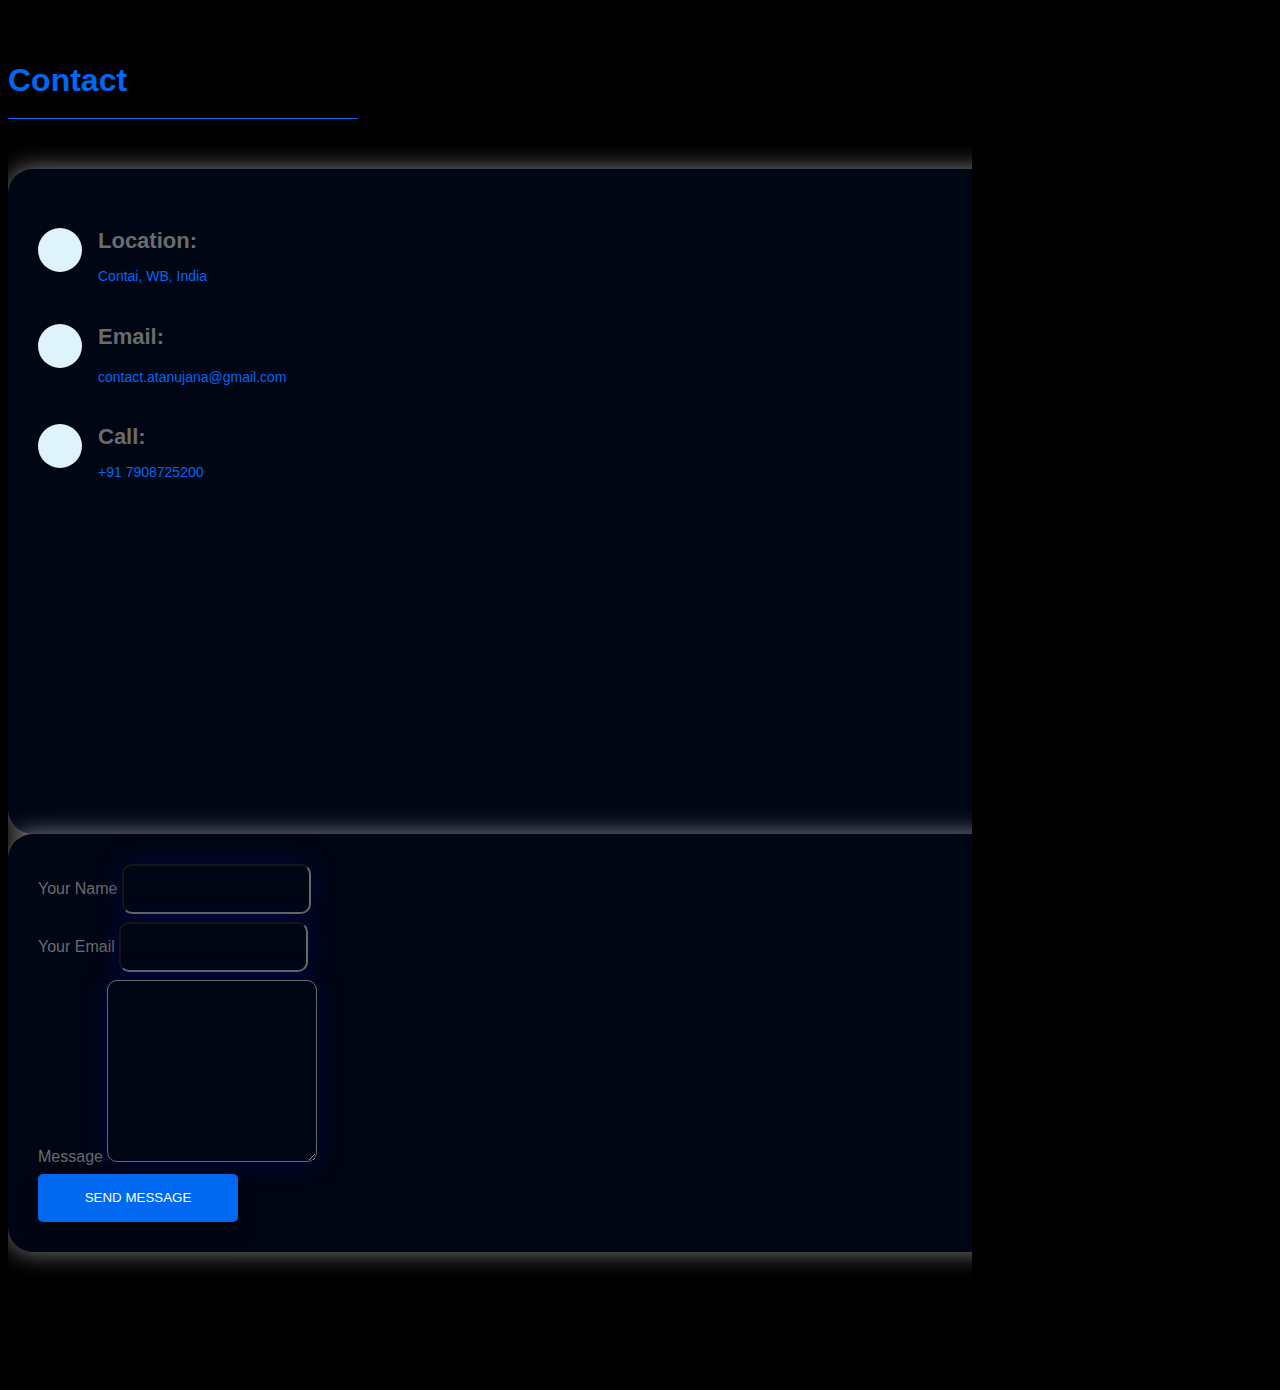
==== commit 4081f4ee: "Add files via upload" ====
--- a/index.html
+++ b/index.html
@@ -3,26 +3,26 @@
 
 <head>
   <meta charset="utf-8">
- 
+
 
   <title>Atanu Jana | Atanu-Jana</title>
   <meta http-equiv="X-UA-Compatible" content="IE=edge">
-    <meta name="description"
-        content="Hey, I am Atanu.I like to do coding, mobile application development and explore new computer programming languages, specializing in web backend and mobile app development." />
-    <meta name="keywords"
-        content="atanu,,atanu jana, ATANUJANA, atanu jana,shortclick,short click,Atanu,Atanu Jana, atanujana, atanu-jana, Atanu-Jana,archer, atanu jana researcher, dr atanu jana" />
-    <meta name="google-site-verification" content="google2acc8d51dfea7e3d" />
-    <meta name="robots" content="index" />
-    <meta name="googlebot" content="index" />
-    <meta property="og:description"
-        content="Hey, I am Atanu.I like to do coding, mobile application development and explore new computer programming languages, specializing in web backend and mobile app development." />
-    <meta property="og:url" content="https://atanu-jana.github.io/" />
-    <meta name="viewport" content="width=device-width, initial-scale=1, shrink-to-fit=no">
-  
+  <meta name="description"
+    content="Hey, I am Atanu.I like to do coding, mobile application development and explore new computer programming languages, specializing in web backend and mobile app development." />
+  <meta name="keywords"
+    content="atanu,,atanu jana, ATANUJANA, atanu jana,shortclick,short click,Atanu,Atanu Jana, atanujana, atanu-jana, Atanu-Jana,archer, atanu jana researcher, dr atanu jana" />
+  <meta name="google-site-verification" content="google2acc8d51dfea7e3d" />
+  <meta name="robots" content="index" />
+  <meta name="googlebot" content="index" />
+  <meta property="og:description"
+    content="Hey, I am Atanu.I like to do coding, mobile application development and explore new computer programming languages, specializing in web backend and mobile app development." />
+  <meta property="og:url" content="https://atanu-jana.github.io/" />
+  <meta name="viewport" content="width=device-width, initial-scale=1, shrink-to-fit=no">
+
   <!-- Favicons -->
   <link href="assets/img/favicon.png" rel="icon">
   <link href="assets/img/apple-touch-icon.png" rel="apple-touch-icon">
-<!--   <link
+  <!--   <link
     href="https://fonts.googleapis.com/css?family=Open+Sans:300,300i,400,400i,600,600i,700,700i|Raleway:300,300i,400,400i,500,500i,600,600i,700,700i|Poppins:300,300i,400,400i,500,500i,600,600i,700,700i"
     rel="stylesheet"> -->
   <link href="assets/vendor/bootstrap/css/bootstrap.min.css" rel="stylesheet">
@@ -50,21 +50,23 @@
         <img src="assets/img/profile-img.jpg" alt="" class="img-fluid rounded-circle">
         <h1 class="text-light"><a href="index.html">Atanu Jana</a></h1>
         <div class="social-links mt-3 text-center">
-          <!-- <a href="#" class="twitter"><i class="bx bxl-twitter"></i></a> -->
+          <a href="https://github.com/atanu-jana/" target="_blank" class="github"><i class="bx bxl-github"></i></a>
+          <a href="https://twitter.com/atanujana_" class="twitter" target="_blank"><i class="bx bxl-twitter"></i></a>
           <!-- <a href="#" class="facebook"><i class="bx bxl-facebook"></i></a> -->
-          <a href="https://instagram.com/atanujana1" class="instagram" target="_blank"><i class="bx bxl-instagram"></i></a>
-          <a href="https://www.linkedin.com/public-profile/in/atanu-jana-4673001b2" target="_blank" class="linkedin"><i class="bx bxl-linkedin"></i></a>
-          <a href="https://github.com/atanu-jana/" target="_blank" class="github"><i class="bx bxl-github"></i></a>
+          <a href="https://instagram.com/iamatanujana" class="instagram" target="_blank"><i
+              class="bx bxl-instagram"></i></a>
+          <a href="https://www.linkedin.com/public-profile/in/atanu-jana-4673001b2" target="_blank" class="linkedin"><i
+              class="bx bxl-linkedin"></i></a>
         </div>
       </div>
 
       <nav class="nav-menu">
         <ul>
-          <li class="active"><a href="index.html"><i class="bx bx-home"></i> <span>Home</span></a></li>
-          <li><a href="#about"><i class="bx bx-user"></i> <span>About</span></a></li>
-          <li><a href="#resume"><i class="bx bx-file-blank"></i> <span>Resume</span></a></li>
-          <li><a href="#portfolio"><i class="bx bx-book-content"></i> Portfolio</a></li>
-          <li><a href="#contact"><i class="bx bx-envelope"></i> Contact</a></li>
+          <li class="active"><a href="index.html"><span>Home</span><i class="bx bx-home"></i> </a></li>
+          <li><a href="#about"><span>About</span> <i class="bx bx-user"></i> </a></li>
+          <li><a href="#resume"><span>Resume</span><i class="bx bx-file-blank"></i> </a></li>
+          <li><a href="#portfolio"><span>Portfolio</span><i class="bx bx-book-content"></i> </a></li>
+          <li><a href="#contact"><span>Contact</span><i class="bx bx-envelope"></i> </a></li>
 
         </ul>
       </nav><!-- .nav-menu -->
@@ -77,8 +79,7 @@
   <section id="hero" class="d-flex flex-column justify-content-center align-items-center">
     <div class="hero-container" data-aos="fade-in">
       <h1> Atanu Jana </h1>
-      <p>I'm <span class="typed"
-          data-typed-items="Programmer, Android Developer(Flutter), Backend Developer(Python/Php), Basically Coder"></span>
+      <p>I'm <span class="typed" data-typed-items="Self-Taught Programmer, Android Developer, Basically Coder"></span>
       </p>
     </div>
   </section><!-- End Hero -->
@@ -116,7 +117,7 @@
                 <ul>
                   <li><i class="icofont-rounded-right"></i> <strong>Age:</strong> 20</li>
                   <li><i class="icofont-rounded-right"></i> <strong>Degree:</strong> BCA</li>
-                  <li><i class="icofont-rounded-right"></i> <strong>Email:</strong> atanujana736@gmail.com</li>
+                  <li><i class="icofont-rounded-right"></i> <strong>Email:</strong> contact.atanujana@gmail.com</li>
                 </ul>
               </div>
             </div>
@@ -126,6 +127,188 @@
 
       </div>
     </section><!-- End About Section -->
+
+    <!-- ======= Skills Section ======= -->
+    <section id="skills" class="skills section-bg">
+      <div class="container">
+
+        <div class="section-title">
+          <h2>Skills</h2>
+
+        </div>
+
+        <div class="row skills-content">
+
+          <div class="col-lg-6" data-aos="fade-up">
+
+
+            <div class="skillss">
+              <span class="namee">C / C++</span>
+              <div class="percentt">
+                <div class="progresss progresss_c_cpp" style="width: 71%;">
+
+                </div>
+              </div>
+              <span class="valuee">71%</span>
+            </div>
+
+            <div class="skillss">
+              <span class="namee">HTML5 / CSS3</span>
+              <div class="percentt">
+                <div class="progresss progresss_html_css" style="width: 82%;">
+
+                </div>
+              </div>
+              <span class="valuee">82%</span>
+            </div>
+
+            <div class="skillss">
+              <span class="namee">Python</span>
+              <div class="percentt">
+                <div class="progresss progresss_python" style="width: 69%;">
+
+                </div>
+              </div>
+              <span class="valuee">69%</span>
+            </div>
+            <div class="skillss">
+              <span class="namee">JavaScript</span>
+              <div class="percentt">
+                <div class="progresss progresss_javascript" style="width: 27%;">
+
+                </div>
+              </div>
+              <span class="valuee">27%</span>
+            </div>
+
+
+
+          </div>
+
+          <div class="col-lg-6" data-aos="fade-up" data-aos-delay="100">
+
+            <div class="skillss">
+              <span class="namee">PHP / MySQL</span>
+              <div class="percentt">
+                <div class="progresss progresss_php_mysql" style="width: 53%;">
+
+                </div>
+              </div>
+              <span class="valuee">53%</span>
+            </div>
+            <div class="skillss">
+              <span class="namee">Django</span>
+              <div class="percentt">
+                <div class="progresss progresss_django" style="width: 68%;">
+
+                </div>
+              </div>
+              <span class="valuee">68%</span>
+            </div>
+            <div class="skillss">
+              <span class="namee">Flutter</span>
+              <div class="percentt">
+                <div class="progresss progresss_flutter" style="width: 70%;">
+
+                </div>
+              </div>
+              <span class="valuee">70%</span>
+            </div>
+            <div class="skillss">
+              <span class="namee">Unity</span>
+              <div class="percentt">
+                <div class="progresss progresss_unity" style="width: 15%;">
+
+                </div>
+              </div>
+              <span class="valuee">15%</span>
+            </div>
+
+
+          </div>
+
+        </div>
+
+      </div>
+    </section><!-- End Skills Section -->
+
+
+    <!-- ======= Resume Section ======= -->
+    <section id="resume" class="resume">
+      <div class="container">
+
+        <div class="section-title">
+          <h2>Resume</h2>
+
+        </div>
+
+        <div class="row">
+          <div class="col-lg-6" data-aos="fade-up">
+            <h3 class="resume-title">Sumary</h3>
+            <div class="resume-item pb-0">
+              <h4>Atanu Jana</h4>
+              <p><em>Flutter Developer 1+ years of home experience and
+                  1.5+ of Python-Django backend experience :).</em></p>
+              <ul>
+                <li>Contai, WB, India</li>
+                <li>+91 7908725200</li>
+                <li>contact.atanujana@gmail.com</li>
+              </ul>
+            </div>
+
+            <h3 class="resume-title">Education</h3>
+            <div class="resume-item">
+              <h4>S. (Secondary) &amp; H.S. (Higher Secondary)
+              </h4>
+              <h5>2016 - 2018</h5>
+              <p><em>kishorenagar sachindra siksha sadan</em></p>
+
+            </div>
+            <div class="resume-item">
+              <h4>BCA (Bachelor in Computer Application)</h4>
+              <h5>2018 - 2021</h5>
+              <p><em>MAKAUT University (Maulana Abul Kalam Azad University of Technology)</em></p>
+
+            </div>
+          </div>
+          <div class="col-lg-6" data-aos="fade-up" data-aos-delay="100">
+            <h3 class="resume-title">Mobile App Development &amp; Designing</h3>
+            <div class="resume-item">
+              <h4>Native development platform</h4>
+              <h5>2020 -Present</h5>
+              <li>Java &amp; Android Studio </li>
+            </div>
+            <div class="resume-item">
+              <h4>Hybrid development</h4>
+              <h5>2019 - Present</h5>
+              <li>Dart &amp; Flutter </li>
+            </div>
+            <h3 class="resume-title">Website Designing &amp; Development</h3>
+
+
+
+            <div class="resume-item">
+              <h4>Backend development</h4>
+              <h5>2019 - Present</h5>
+              <ul>
+                <li>Django (Python Web Framework)</li>
+                <li>Php (MySql)</li>
+              </ul>
+            </div>
+            <div class="resume-item">
+              <h4>Frontend development</h4>
+              <h5>2019 - Present</h5>
+              <ul>
+                <li>HTML, CSS, JS, Bootstrap</li>
+
+                <li>Wordpress</li>
+              </ul>
+            </div>
+          </div>
+        </div>
+
+      </div>
+    </section><!-- End Resume Section -->
 
     <!-- ======= Facts Section ======= -->
     <section id="facts" class="facts">
@@ -158,7 +341,7 @@
           <div class="col-lg-3 col-md-6 d-md-flex align-items-md-stretch" data-aos="fade-up" data-aos-delay="200">
             <div class="count-box">
               <i class="icofont-code"></i>
-              <span data-toggle="counter-up">8500</span>
+              <span data-toggle="counter-up">10000</span>
               <p><strong>Lines </strong> of Code</p>
             </div>
           </div>
@@ -176,163 +359,6 @@
 
       </div>
     </section><!-- End Facts Section -->
-
-    <!-- ======= Skills Section ======= -->
-    <section id="skills" class="skills section-bg">
-      <div class="container">
-
-        <div class="section-title">
-          <h2>Skills</h2>
-
-        </div>
-
-        <div class="row skills-content">
-
-          <div class="col-lg-6" data-aos="fade-up">
-            <div class="progress">
-              <span class="skill">C/C++ <i class="val">71%</i></span>
-              <div class="progress-bar-wrap">
-                <div class="progress-bar" role="progressbar" aria-valuenow="71" aria-valuemin="0" aria-valuemax="100">
-                </div>
-              </div>
-            </div>
-            <div class="progress">
-              <span class="skill">HTML5 / CSS3 <i class="val">82%</i></span>
-              <div class="progress-bar-wrap">
-                <div class="progress-bar" role="progressbar" aria-valuenow="82" aria-valuemin="0" aria-valuemax="100">
-                </div>
-              </div>
-            </div>
-
-            <div class="progress">
-              <span class="skill">Python <i class="val">69%</i></span>
-              <div class="progress-bar-wrap">
-                <div class="progress-bar" role="progressbar" aria-valuenow="69" aria-valuemin="0" aria-valuemax="100">
-                </div>
-              </div>
-            </div>
-
-            <div class="progress">
-              <span class="skill">JavaScript <i class="val">27%</i></span>
-              <div class="progress-bar-wrap">
-                <div class="progress-bar" role="progressbar" aria-valuenow="27" aria-valuemin="0" aria-valuemax="100">
-                </div>
-              </div>
-            </div>
-
-
-          </div>
-
-          <div class="col-lg-6" data-aos="fade-up" data-aos-delay="100">
-            <div class="progress">
-              <span class="skill">PHP/MySQL <i class="val">53%</i></span>
-              <div class="progress-bar-wrap">
-                <div class="progress-bar" role="progressbar" aria-valuenow="53" aria-valuemin="0" aria-valuemax="100">
-                </div>
-              </div>
-            </div>
-            <div class="progress">
-              <span class="skill">Django <i class="val">68%</i></span>
-              <div class="progress-bar-wrap">
-                <div class="progress-bar" role="progressbar" aria-valuenow="68" aria-valuemin="0" aria-valuemax="100">
-                </div>
-              </div>
-            </div>
-
-            <div class="progress">
-              <span class="skill">Flutter <i class="val">70%</i></span>
-              <div class="progress-bar-wrap">
-                <div class="progress-bar" role="progressbar" aria-valuenow="70" aria-valuemin="0" aria-valuemax="100">
-                </div>
-              </div>
-            </div>
-
-            <div class="progress">
-              <span class="skill">Unity <i class="val">15%</i></span>
-              <div class="progress-bar-wrap">
-                <div class="progress-bar" role="progressbar" aria-valuenow="15" aria-valuemin="0" aria-valuemax="100">
-                </div>
-              </div>
-            </div>
-
-          </div>
-
-        </div>
-
-      </div>
-    </section><!-- End Skills Section -->
-
-    <!-- ======= Resume Section ======= -->
-    <section id="resume" class="resume">
-      <div class="container">
-
-        <div class="section-title">
-          <h2>Resume</h2>
-
-        </div>
-
-        <div class="row">
-          <div class="col-lg-6" data-aos="fade-up">
-            <h3 class="resume-title">Sumary</h3>
-            <div class="resume-item pb-0">
-              <h4>Atanu Jna</h4>
-              <p><em>Flutter Developer 1+ years of home experience and
-                  1.5+ of Python-Django backend experience :).</em></p>
-              <ul>
-                <li>Contai, WB, India</li>
-                <li>+91 7908725200</li>
-                <li>atanujana736@gmail.com</li>
-              </ul>
-            </div>
-
-            <h3 class="resume-title">Education</h3>
-            <div class="resume-item">
-              <h4>S. (Secondary) &amp; H.S((Higher Secondary)
-              </h4>
-              <h5>2016 - 2018</h5>
-              <p><em>kishorenagar sachindra siksha sadan</em></p>
-
-            </div>
-            <div class="resume-item">
-              <h4>BCA (Bachelor in Computer Application)</h4>
-              <h5>2018 - 2021</h5>
-              <p><em>MAKAUT University (Maulana Abul Kalam Azad University of Technology)</em></p>
-
-            </div>
-          </div>
-          <div class="col-lg-6" data-aos="fade-up" data-aos-delay="100">
-            <h3 class="resume-title">Home Experience</h3>
-            <div class="resume-item">
-              <h4>Mobile App Development &amp; Designing</h4>
-              <h5>2019 - Present</h5>
-              <ul>
-                <li>Dart &amp; Flutter </li>
-
-              </ul>
-            </div>
-            <div class="resume-item">
-              <h4>Website Designing &amp; Development </h4>
-              <h5>2019 - Present</h5>
-              <p><em><b>***Backend***</b></em></p>
-              <ul>
-                <li>Django (Python Web Framework)</li>
-                <li>Php (MySql)</li>
-
-              </ul>
-              <p><em><b>***Frontend***</b></em></p>
-
-              <ul>
-                <li>HTML, CSS, JS, Bootstrap</li>
-<!--                 <li>React Js</li> -->
-
-              </ul>
-            </div>
-          </div>
-        </div>
-
-      </div>
-    </section><!-- End Resume Section -->
-
     <!-- ======= Portfolio Section ======= -->
     <section id="portfolio" class="portfolio section-bg">
       <div class="container">
@@ -360,7 +386,8 @@
               <div class="portfolio-links">
                 <a href="assets/img/portfolio/portfolio-1.png" data-gall="portfolioGallery" class="venobox"
                   title="App 1"><i class="bx bx-plus"></i></a>
-                <a href="https://atanu-jana.github.io/MixCalc/" target="_blank" title="More Details"><i class="bx bx-link"></i></a>
+                <a href="https://play.google.com/store/apps/details?id=com.atanu.mixcalc" target="_blank"
+                  title="More Details"><i class="bx bx-link"></i></a>
               </div>
             </div>
           </div>
@@ -372,7 +399,9 @@
               <div class="portfolio-links">
                 <a href="assets/img/portfolio/portfolio-3.png" data-gall="portfolioGallery" class="venobox"
                   title="App 2"><i class="bx bx-plus"></i></a>
-                <a href="https://shortclick.github.io/" target="_blank" title="More Details"><i class="bx bx-link"></i></a>
+                <a href="https://play.google.com/store/apps/details?id=atanu.clipchat"
+                         target="_blank"
+                  title="More Details"><i class="bx bx-link"></i></a>
               </div>
             </div>
           </div>
@@ -396,56 +425,58 @@
               <div class="portfolio-links">
                 <a href="assets/img/portfolio/portfolio-5.png" data-gall="portfolioGallery" class="venobox"
                   title="App 3"><i class="bx bx-plus"></i></a>
-                <a href="https://atanu-jana.github.io/lwf/" target="_blank" title="More Details"><i class="bx bx-link"></i></a>
-              </div>
-            </div>
-          </div>
-          
-          
+                <a href="https://atanu-jana.github.io/lwf/" target="_blank" title="More Details"><i
+                    class="bx bx-link"></i></a>
+              </div>
+            </div>
+          </div>
+
+
           <div class="col-lg-4 col-md-6 portfolio-item filter-app">
             <div class="portfolio-wrap">
               <img src="assets/img/portfolio/portfolio-6.png" class="img-fluid" alt="">
               <div class="portfolio-links">
                 <a href="assets/img/portfolio/portfolio-6.png" data-gall="portfolioGallery" class="venobox"
                   title="App 4"><i class="bx bx-plus"></i></a>
-                <a href="https://atanu-jana.github.io/LocalWork/" target="_blank" title="More Details"><i class="bx bx-link"></i></a>
-              </div>
-            </div>
-          </div>
-          
-          
-            <div class="col-lg-4 col-md-6 portfolio-item filter-web">
+                <a href="https://atanu-jana.github.io/LocalWork/" target="_blank" title="More Details"><i
+                    class="bx bx-link"></i></a>
+              </div>
+            </div>
+          </div>
+
+
+          <div class="col-lg-4 col-md-6 portfolio-item filter-web">
             <div class="portfolio-wrap">
               <img src="assets/img/portfolio/CMS.png" class="img-fluid" alt="">
               <div class="portfolio-links">
                 <a href="assets/img/portfolio/CMS.png" data-gall="portfolioGallery" class="venobox" title="Web 2"><i
                     class="bx bx-plus"></i></a>
-                <a href="https://github.com/atanu-jana/AllProjectsOutput/tree/main/Php%20CMS"
-                  title="More Details" target="_blank"><i class="bx bx-link"></i></a>
-              </div>
-            </div>
-          </div>
-          
+                <a href="https://github.com/atanu-jana/AllProjectsOutput/tree/main/Php%20CMS" title="More Details"
+                  target="_blank"><i class="bx bx-link"></i></a>
+              </div>
+            </div>
+          </div>
+
           <div class="col-lg-4 col-md-6 portfolio-item filter-app">
             <div class="portfolio-wrap">
               <img src="assets/img/portfolio/GoMall.png" class="img-fluid" alt="">
               <div class="portfolio-links">
-                <a href="assets/img/portfolio/GoMall.png" data-gall="portfolioGallery" class="venobox"
-                  title="App 5"><i class="bx bx-plus"></i></a>
-                <a href="https://atanu-jana.github.io/gomall/" target="_blank" title="More Details"><i class="bx bx-link"></i></a>
-              </div>
-            </div>
-          </div>
-          
-          
-             <div class="col-lg-4 col-md-6 portfolio-item filter-web">
-            <div class="portfolio-wrap">
-              <img src="assets/img/portfolio/Wordpress.png" class="img-fluid" alt="">
-              <div class="portfolio-links">
-                <a href="assets/img/portfolio/Wordpress.png" data-gall="portfolioGallery" class="venobox" title="Web 3"><i
+                <a href="assets/img/portfolio/GoMall.png" data-gall="portfolioGallery" class="venobox" title="App 5"><i
                     class="bx bx-plus"></i></a>
-                <a href="http://cluc.rf.gd/"
-                  title="More Details" target="_blank"><i class="bx bx-link"></i></a>
+                <a href="https://atanu-jana.github.io/gomall/" target="_blank" title="More Details"><i
+                    class="bx bx-link"></i></a>
+              </div>
+            </div>
+          </div>
+
+
+          <div class="col-lg-4 col-md-6 portfolio-item filter-web">
+            <div class="portfolio-wrap">
+              <img src="assets/img/portfolio/wordpress.png" class="img-fluid" alt="">
+              <div class="portfolio-links">
+                <a href="assets/img/portfolio/wordpress.png" data-gall="portfolioGallery" class="venobox"
+                  title="Web 3"><i class="bx bx-plus"></i></a>
+                <a href="http://cluc.rf.gd/" title="More Details" target="_blank"><i class="bx bx-link"></i></a>
               </div>
             </div>
           </div>
@@ -481,7 +512,7 @@
               <div class="email">
                 <i class="icofont-envelope"></i>
                 <h4>Email:</h4>
-                <p>atanujana736@gmail.com</p>
+                <p>contact.atanujana@gmail.com</p>
               </div>
 
               <div class="phone">
@@ -489,8 +520,9 @@
                 <h4>Call:</h4>
                 <p>+91 7908725200</p>
               </div>
-              <iframe   src="https://www.google.com/maps/embed?pb=!1m18!1m12!1m3!1d29640.64142008409!2d87.73235302119456!3d21.777157728242024!2m3!1f0!2f0!3f0!3m2!1i1024!2i768!4f13.1!3m3!1m2!1s0x3a0326e5394d8237%3A0x7bb6b4d525857f71!2sContai%2C%20West%20Bengal%20721401!5e0!3m2!1sen!2sin!4v1602400710032!5m2!1sen!2sin"
-                 style="border:0; width: 100%; height: 290px;" allowfullscreen></iframe>
+              <iframe
+                src="https://www.google.com/maps/embed?pb=!1m18!1m12!1m3!1d29640.64142008409!2d87.73235302119456!3d21.777157728242024!2m3!1f0!2f0!3f0!3m2!1i1024!2i768!4f13.1!3m3!1m2!1s0x3a0326e5394d8237%3A0x7bb6b4d525857f71!2sContai%2C%20West%20Bengal%20721401!5e0!3m2!1sen!2sin!4v1602400710032!5m2!1sen!2sin"
+                style="border:0; width: 100%; height: 290px;" allowfullscreen></iframe>
               <!-- <iframe
                 src="https://www.google.com/maps/embed?pb=!1m18!1m12!1m3!1d7409.712597390625!2d87.73001007437372!3d21.785821942372507!2m3!1f0!2f0!3f0!3m2!1i1024!2i768!4f13.1!3m3!1m2!1s0x3a032656f66f4b25%3A0xb07411a01a8f2cc5!2sPadmapukuria%2C%20Contai%2C%20West%20Bengal%20721401!5e0!3m2!1sen!2sin!4v1602173641822!5m2!1sen!2sin"
                 frameborder="0" style="border:0; width: 100%; height: 290px;" allowfullscreen></iframe> -->
@@ -499,17 +531,18 @@
 
           </div>
 
-         <div class="col-lg-7 mt-5 mt-lg-0 d-flex align-items-stretch">
-            <form  id="gform" method="POST" data-email="from_email@example.com"
-            action="https://script.google.com/macros/s/AKfycbwIzfZCrY2VqfF9pEPss9eFgZgZKdWG_VeIZBht9w/exec" class="pure-form pure-form-stacked php-email-form">
-          
-                <div class="form-group">
-                  <label for="name">Your Name</label>
-                  <input type="text" name="name" class="form-control" id="name" data-rule="minlen:4"
-                    data-msg="Please enter at least 4 chars" />
-                  <div class="validate"></div>
-                </div>
-          
+          <div class="col-lg-7 mt-5 mt-lg-0 d-flex align-items-stretch">
+            <form id="gform" method="POST" data-email="from_email@example.com"
+              action="https://script.google.com/macros/s/AKfycbwIzfZCrY2VqfF9pEPss9eFgZgZKdWG_VeIZBht9w/exec"
+              class="pure-form pure-form-stacked php-email-form">
+
+              <div class="form-group">
+                <label for="name">Your Name</label>
+                <input type="text" name="name" class="form-control" id="name" data-rule="minlen:4"
+                  data-msg="Please enter at least 4 chars" />
+                <div class="validate"></div>
+              </div>
+
               <div class="form-group">
                 <label for="name">Your Email</label>
                 <input type="email" class="form-control" name="email" id="email" data-rule="email"
@@ -518,18 +551,26 @@
               </div>
               <div class="form-group">
                 <label for="name">Message</label>
-                <textarea class="form-control" name="message" rows="10" data-rule="required"
+                <textarea class="form-control" name="message" id="message" rows="10" data-rule="required"
                   data-msg="Please write something for us"></textarea>
                 <div class="validate"></div>
               </div>
-         
-              <div class="text-center"><button type="submit">Send Message</button></div>
+
+              <div class="text-center d-flex justify-content-center">
+                <button class="submitButton" onclick="checkValidate()">
+                  <span class="submitSubmit">Send Message</span>
+                  <span class="submitLoading"><i class="icofont-refresh"></i></span>
+                  <span class="submitCheck"><i class="icofont-check-circled"></i></span>
+                </button>
+              </div>
+
             </form>
           </div>
 
         </div>
 
       </div>
+
     </section><!-- End Contact Section -->
 
   </main><!-- End #main -->
@@ -537,7 +578,7 @@
   <footer id="footer">
     <div class="container">
       <div class="copyright">
-        &copy; Copyright 2020<strong><span> Atanu Jana</span></strong>
+        &copy; Copyright 2021<strong><span> Atanu Jana</span></strong>
       </div>
       <div class="credits">
 
@@ -545,7 +586,12 @@
       </div>
     </div>
   </footer><!-- End  Footer -->
-  <a href="#" class="back-to-top"><i class="icofont-simple-up"></i></a>
+  <a href="#" class="back-to-top">
+    <span></span>
+    <span></span>
+    <span></span>
+    <span></span>
+    <i class="icofont-bubble-up"></i></a>
 
   <!-- Vendor JS Files -->
   <script src="assets/vendor/jquery/jquery.min.js"></script>
@@ -565,4 +611,4 @@
 
 </body>
 
-</html>
+</html>--- a/assets/css/style.css
+++ b/assets/css/style.css
@@ -0,0 +1,1656 @@
+/*--------------------------------------------------------------
+# General
+--------------------------------------------------------------*/
+body {
+  font-family: "Open Sans", sans-serif;
+  color: #272829;
+  background: #000000;
+}
+
+a {
+  color: #0068f1;
+}
+
+a:hover {
+  color: #1a46d6;
+  text-decoration: none;
+}
+
+h1,
+h2,
+h3,
+h4,
+h5,
+h6 {
+  font-family: "Raleway", sans-serif;
+}
+
+/*--------------------------------------------------------------
+# Back to top button
+--------------------------------------------------------------*/
+.back-to-top {
+  position: fixed;
+  width: 40px;
+  height: 40px;
+  border-radius: 5px;
+  left: 15px;
+  bottom: 15px;
+  background: #0068f1;
+  color: #fff;
+  transition: display 0.5s ease-in-out;
+  z-index: 99999;
+  padding: 15px 30px;
+  text-decoration: none;
+  overflow: hidden;
+}
+
+
+.back-to-top span {
+  position: absolute;
+  display: block;
+}
+
+.back-to-top span:nth-child(1) {
+  top: 0;
+  left: -100%;
+  width: 100%;
+  height: 2px;
+  background: linear-gradient(90deg, transparent, #2196f3);
+}
+
+.back-to-top:hover span:nth-child(1) {
+  left: 100%;
+  transition: 1s;
+}
+
+.back-to-top span:nth-child(3) {
+  bottom: 0;
+  right: -100%;
+  width: 100%;
+  height: 2px;
+  background: linear-gradient(270deg, transparent, #2196f3);
+}
+
+.back-to-top:hover span:nth-child(3) {
+  right: 100%;
+  transition: 1s;
+  transition-delay: 0.5s;
+}
+
+.back-to-top span:nth-child(2) {
+  top: -100%;
+  right: 0;
+  width: 2px;
+  height: 100%;
+  background: linear-gradient(180deg, transparent, #2196f3);
+}
+
+.back-to-top:hover span:nth-child(2) {
+  top: 100%;
+  transition: 1s;
+  transition-delay: 0.25s;
+}
+
+.back-to-top span:nth-child(4) {
+  bottom: -100%;
+  left: 0;
+  width: 2px;
+  height: 100%;
+  background: linear-gradient(360deg, transparent, #2196f3);
+}
+
+.back-to-top:hover span:nth-child(4) {
+  bottom: 100%;
+  transition: 1s;
+  transition-delay: 0.75s;
+}
+
+.back-to-top i {
+  font-size: 25px;
+  position: absolute;
+  transform: translate(-45%, -30%);
+}
+
+.back-to-top:hover {
+  transition-delay: 1s;
+  color: #0068f1;
+  background: #010615;
+  transition: background 0.2s ease-in-out;
+  box-shadow: 0 0 10px #2196f3, 0 0 40px #2196f3, 0 0 8px #2196f3;
+}
+
+/*--------------------------------------------------------------
+# Header
+--------------------------------------------------------------*/
+#header {
+  position: fixed;
+  top: 0;
+  right: 0;
+  bottom: 0;
+  width: 300px;
+  transition: all ease-in-out 0.5s;
+  z-index: 9997;
+  transition: all 0.5s;
+  padding: 0 15px;
+  background: #010615;
+  box-shadow: #041750 0 0 2em;
+  overflow-y: auto;
+}
+
+#header .profile img {
+  margin: 15px auto;
+  display: block;
+  width: 120px;
+  /* border: 8px solid #2c2f3f; */
+  background-color: yellow;
+  animation: profileBorderColor 2s linear infinite alternate-reverse;
+}
+
+@keyframes profileBorderColor {
+  0% {
+    border: 5px solid #0026ff;
+    box-shadow: 0px 2px 15px #0026ff;
+
+  }
+
+  25% {
+    border: 5px solid #73ff00;
+    box-shadow: 0px 2px 15px #73ff00;
+
+  }
+
+  50% {
+    border: 5px solid #ff00d4;
+    box-shadow: 0px 2px 15px #ff00d4;
+
+  }
+
+  75% {
+    border: 5px solid #ffa600;
+    box-shadow: 0px 2px 15px #ffa600;
+
+  }
+
+  100% {
+    border: 5px solid #00ffff;
+    box-shadow: 0px 2px 15px #00ffff;
+
+  }
+}
+
+#header .profile h1 {
+  font-size: 24px;
+  margin: 0;
+  padding: 0;
+  font-weight: 600;
+  -moz-text-align-last: center;
+  text-align-last: center;
+  font-family: "Poppins", sans-serif;
+}
+
+
+#header .profile h1 a,
+#header .profile h1 a:hover {
+  color: #fff;
+  text-decoration: none;
+}
+
+#header .profile .social-links a {
+  font-size: 18px;
+  display: inline-block;
+  background: #212431;
+  color: #fff;
+  line-height: 1;
+  padding: 8px 0;
+  margin-right: 4px;
+  border-radius: 50%;
+  text-align: center;
+  width: 36px;
+  height: 36px;
+  transition: 0.3s;
+}
+
+#header .profile .social-links .twitter {
+  color: #1DA1F2;
+}
+
+#header .profile .social-links .instagram {
+  color: rgb(255, 0, 98);
+}
+
+#header .profile .social-links .linkedin {
+  color: #2867B2;
+}
+
+#header .profile .social-links .github {
+  color: rgb(0, 0, 0);
+}
+
+#header .profile .social-links .twitter:hover {
+  background: #1DA1F2;
+  color: rgb(48, 48, 48);
+  text-decoration: none;
+}
+
+#header .profile .social-links .instagram:hover {
+  background: linear-gradient(-160deg, #8a3ab9, #e95950, #bc2a8d, #fccc63, #fbad50, #cd486b, #4c68d7);
+  /* background: rgb(255, 0, 98); */
+  color: rgb(48, 48, 48);
+  text-decoration: none;
+}
+
+#header .profile .social-links .linkedin:hover {
+  background: #2867B2;
+  color: rgb(48, 48, 48);
+  text-decoration: none;
+}
+
+#header .profile .social-links .github:hover {
+  background: rgb(0, 0, 0);
+  color: rgb(48, 48, 48);
+  text-decoration: none;
+}
+
+#header .profile .social-links a:hover {
+  background: #0068f1;
+  color: rgb(0, 0, 0);
+  text-decoration: none;
+}
+
+#main {
+  margin-right: 300px;
+}
+
+@media (max-width: 1199px) {
+  #header {
+    right: -300px;
+  }
+
+  #main {
+    margin-right: 0;
+  }
+}
+
+/*--------------------------------------------------------------
+# Navigation Menu
+--------------------------------------------------------------*/
+/* Desktop Navigation */
+.nav-menu {
+  padding-top: 30px;
+}
+
+
+
+.nav-menu * {
+  margin: 0;
+  padding: 0;
+  list-style: none;
+}
+
+.nav-menu>ul>li {
+  position: relative;
+  white-space: nowrap;
+}
+
+
+#header .nav-menu:after {
+  background: rgba(54, 54, 54, 0.1);
+  height: 100%;
+  width: 50%;
+  content: '';
+  position: absolute;
+  bottom: 0;
+  left: 0;
+  z-index: -1;
+}
+
+.nav-menu>ul>li:after {
+  content: '';
+  position: absolute;
+  display: block;
+  width: 40px;
+  height: 1px;
+  bottom: 0;
+  transition-timing-function: linear !important;
+  right: 0;
+  transition: 1s;
+  border-bottom: 1px solid #a8a9b4;
+}
+
+.nav-menu>ul>li:hover:after {
+  width: 250px;
+  transition: 1s;
+  box-shadow: 0 0 10px #2196f3, 0 0 40px #2196f3, 0 0 8px #2196f3;
+  transition-timing-function: linear !important;
+  border-bottom: 1px solid #0068f1;
+}
+
+.nav-menu a {
+  display: flex;
+  align-items: center;
+  color: #a8a9b4;
+  padding: 12px 15px;
+  margin-bottom: 8px;
+  transition: 0.3s;
+  font-size: 15px;
+}
+
+.nav-menu a i {
+  font-size: 24px;
+  padding-left: 8px;
+  color: #6f7180;
+  position: absolute;
+  right: 0;
+}
+
+.nav-menu a:hover,
+.nav-menu .active>a,
+.nav-menu li:hover>a {
+  text-decoration: none;
+  color: #fff;
+}
+
+.nav-menu a:hover i,
+.nav-menu .active>a i,
+.nav-menu li:hover>a i {
+  color: #0068f1;
+}
+
+/* Mobile Navigation */
+.mobile-nav-toggle {
+  position: fixed;
+  left: 15px;
+  top: 15px;
+  z-index: 9998;
+  border: 0;
+  background: none;
+  font-size: 24px;
+  transition: all 0.4s;
+  outline: none !important;
+  line-height: 1;
+  cursor: pointer;
+  text-align: right;
+}
+
+.mobile-nav-toggle i {
+  color: #0068f1;
+}
+
+.mobile-nav-active {
+  overflow: hidden;
+}
+
+.mobile-nav-active #header {
+  right: 0;
+}
+
+.mobile-nav-active .mobile-nav-toggle i {
+  color: #fff;
+}
+
+/*--------------------------------------------------------------
+# Hero Section
+--------------------------------------------------------------*/
+#hero {
+  width: 100%;
+  height: 100vh;
+  background: url("../img/hero-bg.png") top center;
+  background-size: cover;
+}
+
+#hero:before {
+  content: "";
+  background: rgba(0, 0, 0, 0.7);
+  /* background: rgba(5, 13, 24, 0.3); */
+  position: absolute;
+  bottom: 0;
+  top: 0;
+  left: 0;
+  right: 0;
+  z-index: 1;
+}
+
+#hero .hero-container {
+  position: relative;
+  z-index: 2;
+  min-width: 300px;
+}
+
+#hero h1 {
+  margin: 0 0 10px 0;
+  font-size: 64px;
+  font-weight: 700;
+  line-height: 56px;
+  color: #fff;
+}
+
+#hero p {
+  color: #fff;
+  margin-bottom: 50px;
+  font-size: 26px;
+  font-family: "Poppins", sans-serif;
+}
+
+#hero p span {
+  color: #fff;
+  padding-bottom: 4px;
+  letter-spacing: 1px;
+  border-bottom: 3px solid #0068f1;
+}
+
+@media (min-width: 1024px) {
+  #hero {
+    background-attachment: fixed;
+  }
+}
+
+@media (max-width: 768px) {
+  #hero h1 {
+    font-size: 28px;
+    line-height: 36px;
+  }
+
+  #hero h2 {
+    font-size: 18px;
+    line-height: 24px;
+    margin-bottom: 30px;
+  }
+}
+
+/*--------------------------------------------------------------
+# Sections General
+--------------------------------------------------------------*/
+section {
+  padding: 60px 0;
+  overflow: hidden;
+}
+
+.section-bg {
+  background: #000000;
+}
+
+.section-title {
+  padding-bottom: 30px;
+}
+
+.aos-animate img {
+  border: 5px solid #010615;
+  box-shadow: 0px 2px 15px rgba(255, 255, 255, 0.7);
+  border-top-right-radius: 25px;
+  border-bottom-left-radius: 25px;
+  /* border-radius: 15px !important; */
+}
+
+.section-title h2 {
+  font-size: 32px;
+  font-weight: bold;
+  margin-bottom: 20px;
+  padding-bottom: 20px;
+  position: relative;
+  color: #0068f1;
+}
+
+.section-title h2::after {
+  content: '';
+  position: absolute;
+  display: block;
+  width: 350px;
+  height: 1px;
+  background: #0068f1;
+  bottom: 0;
+  left: 0;
+  animation: sectionTitleBottomLine 3s linear infinite alternate-reverse;
+}
+
+.section-title h2::before {
+  content: '';
+  position: absolute;
+  display: block;
+  margin-left: 350px;
+  height: 10px;
+  border-radius: 100%;
+  width: 10px;
+  bottom: -3px;
+  left: 0;
+  background: #000000;
+  animation: sectionTitleCircle 3s infinite alternate-reverse;
+}
+
+@keyframes sectionTitleCircle {
+  100% {
+    background: #0068d2;
+  }
+
+  98% {
+    background: #e0e0e0;
+
+  }
+
+  50% {
+    background: #858585;
+  }
+
+  35% {
+    background: #3f3f3f;
+  }
+
+  0% {
+    background: #000000;
+  }
+}
+
+@keyframes sectionTitleBottomLine {
+  0% {
+    width: 80px;
+  }
+
+  25% {
+    background: #f13000;
+  }
+
+  50% {
+    background: #0068f1;
+  }
+
+  75% {
+    background: #30f100;
+  }
+
+  100% {
+    width: 350px;
+
+  }
+}
+
+.section-title p {
+  margin-bottom: 0;
+}
+
+/*--------------------------------------------------------------
+# About
+--------------------------------------------------------------*/
+.about {
+  color: #6b6b6b;
+}
+
+.about .content h3 {
+  font-weight: 700;
+  font-size: 26px;
+  color: #0068f1;
+}
+
+.about .content ul {
+  list-style: none;
+  padding: 0;
+}
+
+.about .content ul li {
+  padding-bottom: 10px;
+}
+
+.about .content ul i {
+  font-size: 20px;
+  padding-right: 2px;
+  color: #0068f1;
+}
+
+.about .content p:last-child {
+  margin-bottom: 0;
+}
+
+.about .row .content {
+  margin-top: 100px;
+}
+
+/*--------------------------------------------------------------
+# Facts
+--------------------------------------------------------------*/
+.facts {
+  padding-bottom: 30px;
+  color: #6b6b6b;
+}
+
+.facts .count-box {
+  padding: 30px;
+  width: 100%;
+}
+
+.facts .count-box i {
+  display: block;
+  font-size: 44px;
+  color: #0068f1;
+  float: left;
+}
+
+.facts .count-box span {
+  font-size: 48px;
+  line-height: 40px;
+  display: block;
+  font-weight: 700;
+  color: #535353;
+  margin-left: 60px;
+}
+
+.facts .count-box p {
+  padding: 15px 0 0 0;
+  margin: 0 0 0 60px;
+  font-family: "Raleway", sans-serif;
+  font-size: 14px;
+  color: #029b23;
+}
+
+.facts .count-box a {
+  font-weight: 600;
+  display: block;
+  margin-top: 20px;
+  color: #02449b;
+  font-size: 15px;
+  font-family: "Poppins", sans-serif;
+  transition: ease-in-out 0.3s;
+}
+
+.facts .count-box a:hover {
+  color: #1f5297;
+}
+
+/*--------------------------------------------------------------
+# Akills
+--------------------------------------------------------------*/
+
+
+.skills-content .skillss {
+  position: relative;
+  display: flex;
+  margin: 20px 0;
+  padding: 14px 10px 10px;
+  /* background: linear-gradient(#ffffff 0%, #000000 10%, #ffffff); */
+  background: linear-gradient(180deg, #000000, #010615);
+  border-radius: 5px;
+  overflow: hidden;
+  background: 2px solid #000;
+  transition: 0.5s;
+
+}
+
+.skills-content:hover .skillss {
+  opacity: 0.05;
+}
+
+.skills-content .skillss:hover {
+  opacity: 1;
+}
+
+.skills-content .skillss::before {
+  content: '';
+  position: absolute;
+  top: 0;
+  left: 0;
+  width: 100%;
+  height: 50%;
+  background: rgba(175, 175, 175, 0.1);
+  z-index: 10;
+}
+
+.skills-content .skillss .namee {
+  position: relative;
+  width: 130px;
+  text-align: right;
+  color: #6d6d6d;
+  font-weight: lighter;
+  margin-top: -2px;
+  text-transform: uppercase;
+}
+
+.skills-content .skillss .valuee {
+  position: relative;
+  width: 30px;
+  text-align: left;
+  color: #6d6d6d;
+  font-weight: bolder;
+  margin-top: -2px;
+  text-transform: uppercase;
+}
+
+.skills-content .skillss .percentt {
+  position: relative;
+  width: calc(100% - 160px) !important;
+  height: 20px;
+  margin: 0 10px;
+  border-radius: 10px;
+  background: #151515;
+  box-shadow: inset 0 0 10px #000;
+  border: 2px inset #252525;
+  overflow: hidden;
+}
+
+.skills-content .skillss .percentt .progresss {
+  position: absolute;
+  top: 0;
+  left: 0;
+  width: 70%;
+  height: 100%;
+  border-radius: 10px;
+  background: #fff;
+  box-shadow: inset 0 0 2px #000;
+  animation: percentageAnimation 4s ease-in-out forwards;
+}
+
+@keyframes percentageAnimation {
+  from {
+    width: 0;
+  }
+}
+
+.skills-content .skillss .percentt .progresss_c_cpp {
+  background: linear-gradient(45deg, #669ad3, #004682);
+}
+
+.skills-content .skillss .percentt .progresss_html_css {
+  background: linear-gradient(45deg, #e34c26, #264de4);
+}
+
+.skills-content .skillss .percentt .progresss_python {
+  background: linear-gradient(45deg, #3474a8, #ffd23e);
+}
+
+.skills-content .skillss .percentt .progresss_javascript {
+  background: linear-gradient(45deg, #d4b830, #fed73c);
+}
+
+.skills-content .skillss .percentt .progresss_php_mysql {
+  background: linear-gradient(45deg, #536ba1, #f57527);
+}
+
+.skills-content .skillss .percentt .progresss_django {
+  background: linear-gradient(45deg, #9cb9aa, #00421f);
+}
+
+.skills-content .skillss .percentt .progresss_flutter {
+  background: linear-gradient(45deg, #45d1fd, #02539a);
+}
+
+.skills-content .skillss .percentt .progresss_unity {
+  background: linear-gradient(45deg, #ffffff, #000000);
+}
+
+/*--------------------------------------------------------------
+# Resume
+--------------------------------------------------------------*/
+.resume {
+  color: #6b6b6b;
+}
+
+.resume .resume-title {
+  font-size: 26px;
+  font-weight: 700;
+  margin-top: 20px;
+  margin-bottom: 20px;
+  color: #85baff;
+}
+
+.resume .resume-item {
+  padding: 0 0 20px 20px;
+  margin-top: -2px;
+  border-left: 2px solid #0068f1;
+  position: relative;
+}
+
+.resume .resume-item h4 {
+  line-height: 18px;
+  font-size: 18px;
+  font-weight: 600;
+  text-transform: uppercase;
+  font-family: "Poppins", sans-serif;
+  color: #dddddd;
+  margin-bottom: 10px;
+}
+
+.resume .resume-item h5 {
+  font-size: 16px;
+  background: linear-gradient(235deg, #444444, #000000, #444444);
+  color: rgb(39, 170, 231);
+  border-radius: 20px;
+  padding: 5px 15px;
+  display: inline-block;
+  font-weight: 600;
+  margin-bottom: 10px;
+}
+
+.resume .resume-item ul {
+  padding-left: 20px;
+}
+
+.resume .resume-item ul li {
+  padding-bottom: 5px;
+}
+
+.resume .resume-item:last-child {
+  padding-bottom: 0;
+}
+
+.resume .resume-item::before {
+  content: "";
+  position: absolute;
+  width: 16px;
+  height: 16px;
+  /* border-radius: 50px; */
+  transform: rotate(45deg);
+  left: -9px;
+  top: 0;
+  background: rgb(255, 255, 255);
+  border: 2px solid #0068f1;
+}
+
+/*--------------------------------------------------------------
+# Portfolio
+--------------------------------------------------------------*/
+.portfolio {
+  color: #6b6b6b;
+}
+
+.portfolio .portfolio-item {
+  margin-bottom: 30px;
+}
+
+.portfolio #portfolio-flters {
+  padding: 0;
+  margin: 0 auto 35px auto;
+  list-style: none;
+  text-align: center;
+  background: #001657;
+  border-radius: 50px;
+  padding: 2px 15px;
+}
+
+.portfolio #portfolio-flters li {
+  cursor: pointer;
+  display: inline-block;
+  padding: 10px 15px 8px 15px;
+  font-size: 14px;
+  font-weight: 600;
+  line-height: 1;
+  text-transform: uppercase;
+  color: #6d6d6d;
+
+  margin-bottom: 5px;
+  transition: all 0.3s ease-in-out;
+}
+
+.portfolio #portfolio-flters li:hover,
+.portfolio #portfolio-flters li.filter-active {
+  color: #ffffff;
+  font-weight: bolder;
+}
+
+.portfolio #portfolio-flters li:last-child {
+  margin-right: 0;
+}
+
+.portfolio .portfolio-wrap {
+  transition: 0.3s;
+  position: relative;
+  overflow: hidden;
+  border-radius: 25px;
+
+  z-index: 1;
+}
+
+.portfolio .portfolio-wrap::before {
+  content: "";
+  background: rgba(0, 0, 0, 0.8);
+  position: absolute;
+  left: 0;
+  right: 0;
+  top: 0;
+  bottom: 0;
+  transition: all ease-in-out 0.3s;
+  z-index: 2;
+  opacity: 0;
+}
+
+.portfolio .portfolio-wrap .portfolio-links {
+  opacity: 1;
+  left: 0;
+  right: 0;
+  bottom: -60px;
+  z-index: 3;
+  position: absolute;
+  transition: all ease-in-out 0.3s;
+  display: flex;
+  justify-content: center;
+}
+
+.portfolio .portfolio-wrap .portfolio-links a {
+  color: #fff;
+  font-size: 28px;
+  text-align: center;
+  background: #00289e;
+  transition: 0.3s;
+  width: 50%;
+}
+
+.portfolio .portfolio-wrap .portfolio-links a:hover {
+  background: #000e36;
+}
+
+.portfolio .portfolio-wrap .portfolio-links a+a {
+  border-left: 1px solid #00289e;
+}
+
+.portfolio .portfolio-wrap:hover::before {
+  top: 0;
+  left: 0;
+  right: 0;
+  bottom: 0;
+  opacity: 1;
+}
+
+.portfolio .portfolio-wrap:hover .portfolio-links {
+  opacity: 1;
+  bottom: 0;
+}
+
+/*--------------------------------------------------------------
+# Services
+--------------------------------------------------------------*/
+.services .icon-box {
+  margin-bottom: 20px;
+}
+
+.services .icon {
+  float: left;
+  display: flex;
+  align-items: center;
+  justify-content: center;
+  width: 54px;
+  height: 54px;
+  background: #0068f1;
+  border-radius: 50%;
+  transition: 0.5s;
+  border: 1px solid #0068f1;
+}
+
+.services .icon i {
+  color: #fff;
+  font-size: 24px;
+}
+
+.services .icon-box:hover .icon {
+  background: #fff;
+}
+
+.services .icon-box:hover .icon i {
+  color: #0068f1;
+}
+
+.services .title {
+  margin-left: 80px;
+  font-weight: 700;
+  margin-bottom: 15px;
+  font-size: 18px;
+}
+
+.services .title a {
+  color: #343a40;
+}
+
+.services .title a:hover {
+  color: #0068f1;
+}
+
+.services .description {
+  margin-left: 80px;
+  line-height: 24px;
+  font-size: 14px;
+}
+
+/*--------------------------------------------------------------
+# Testimonials
+--------------------------------------------------------------*/
+.testimonials .testimonial-item {
+  box-sizing: content-box;
+  text-align: center;
+  min-height: 320px;
+}
+
+.testimonials .testimonial-item .testimonial-img {
+  width: 90px;
+  border-radius: 50%;
+  margin: 0 auto;
+}
+
+.testimonials .testimonial-item h3 {
+  font-size: 18px;
+  font-weight: bold;
+  margin: 10px 0 5px 0;
+  color: #111;
+}
+
+.testimonials .testimonial-item h4 {
+  font-size: 14px;
+  color: #999;
+  margin: 0;
+}
+
+.testimonials .testimonial-item .quote-icon-left,
+.testimonials .testimonial-item .quote-icon-right {
+  color: #c3e8fa;
+  font-size: 26px;
+}
+
+.testimonials .testimonial-item .quote-icon-left {
+  display: inline-block;
+  left: -5px;
+  position: relative;
+}
+
+.testimonials .testimonial-item .quote-icon-right {
+  display: inline-block;
+  right: -5px;
+  position: relative;
+  top: 10px;
+}
+
+.testimonials .testimonial-item p {
+  font-style: italic;
+  margin: 0 15px 15px 15px;
+  padding: 20px;
+  background: #fff;
+  position: relative;
+  margin-bottom: 35px;
+  border-radius: 6px;
+  box-shadow: 0px 2px 15px rgba(0, 0, 0, 0.1);
+}
+
+.testimonials .testimonial-item p::after {
+  content: "";
+  width: 0;
+  height: 0;
+  border-top: 20px solid #fff;
+  border-right: 20px solid transparent;
+  border-left: 20px solid transparent;
+  position: absolute;
+  bottom: -20px;
+  left: calc(50% - 20px);
+}
+
+.testimonials .owl-nav,
+.testimonials .owl-dots {
+  margin-top: 5px;
+  text-align: center;
+}
+
+.testimonials .owl-dot {
+  display: inline-block;
+  margin: 0 5px;
+  width: 12px;
+  height: 12px;
+  border-radius: 50%;
+  background-color: #ddd !important;
+}
+
+.testimonials .owl-dot.active {
+  background-color: #0068f1 !important;
+}
+
+@media (max-width: 767px) {
+  .testimonials {
+    margin: 30px 10px;
+  }
+}
+
+/*--------------------------------------------------------------
+# Contact
+--------------------------------------------------------------*/
+.contact {
+  padding-bottom: 130px;
+  color: #6b6b6b;
+}
+
+.contact .info {
+  padding: 30px;
+  background: #010615;
+  width: 100%;
+  border-radius: 25px;
+  box-shadow: 0 0 24px 0 rgba(255, 255, 255, 0.5);
+}
+
+.contact form {
+  padding: 30px;
+  background: #010615 !important;
+  width: 100%;
+  border-radius: 25px;
+  box-shadow: 0 0 24px 0 rgba(255, 255, 255, 0.5) !important;
+}
+
+.contact form textarea {
+  border-color: #6b6b6b;
+  background: #010615 !important;
+  border-radius: 10px !important;
+  color: #6b6b6b;
+  box-shadow: 0 0 24px 0 rgba(0, 10, 104, 0.5) !important;
+
+}
+
+.contact form input {
+  border-color: #6b6b6b;
+
+  background: #010615 !important;
+  border-radius: 10px !important;
+  color: #6b6b6b;
+  box-shadow: 0 0 24px 0 rgba(0, 10, 104, 0.5) !important;
+}
+
+
+.contact .info i {
+  font-size: 20px;
+  color: #0068f1;
+  float: left;
+  width: 44px;
+  height: 44px;
+  background: #dff3fc;
+  display: flex;
+  justify-content: center;
+  align-items: center;
+  border-radius: 50px;
+  transition: all 0.3s ease-in-out;
+}
+
+.contact .info h4 {
+  padding: 0 0 0 60px;
+  font-size: 22px;
+  font-weight: 600;
+  margin-bottom: 5px;
+  color: #6b6b6b;
+}
+
+.contact .info p {
+  padding: 0 0 10px 60px;
+  margin-bottom: 20px;
+  font-size: 14px;
+  color: #0068f1;
+}
+
+.contact .info .email p {
+  padding-top: 5px;
+}
+
+.contact .info .social-links {
+  padding-left: 60px;
+}
+
+.contact .info .social-links a {
+  font-size: 18px;
+  display: inline-block;
+  background: #333;
+  color: #fff;
+  line-height: 1;
+  padding: 8px 0;
+  border-radius: 50%;
+  text-align: center;
+  width: 36px;
+  height: 36px;
+  transition: 0.3s;
+  margin-right: 10px;
+}
+
+.contact .info .social-links a:hover {
+  background: #0068f1;
+  color: #fff;
+}
+
+.contact .info .email:hover i,
+.contact .info .address:hover i,
+.contact .info .phone:hover i {
+  background: #0068f1;
+  color: #fff;
+}
+
+.contact .php-email-form {
+  width: 100%;
+  padding: 30px;
+  background: #fff;
+  box-shadow: 0 0 24px 0 rgba(0, 0, 0, 0.12);
+}
+
+.contact .php-email-form .form-group {
+  padding-bottom: 8px;
+}
+
+.contact .php-email-form .validate {
+  display: none;
+  color: red;
+  margin: 0 0 15px 0;
+  font-weight: 400;
+  font-size: 13px;
+}
+
+.contact .php-email-form .error-message {
+  display: none;
+  color: #fff;
+  background: #ed3c0d;
+  text-align: left;
+  padding: 15px;
+  font-weight: 600;
+}
+
+.contact .php-email-form .error-message br+br {
+  margin-top: 25px;
+}
+
+.contact .php-email-form .sent-message {
+  display: none;
+  color: #fff;
+  background: #18d26e;
+  text-align: center;
+  padding: 15px;
+  font-weight: 600;
+}
+
+.contact .php-email-form .loading {
+  display: none;
+  background: #fff;
+  text-align: center;
+  padding: 15px;
+}
+
+.contact .php-email-form .loading:before {
+  content: "";
+  display: inline-block;
+  border-radius: 50%;
+  width: 24px;
+  height: 24px;
+  margin: 0 10px -6px 0;
+  border: 3px solid #18d26e;
+  border-top-color: #eee;
+  -webkit-animation: animate-loading 1s linear infinite;
+  animation: animate-loading 1s linear infinite;
+}
+
+.contact .php-email-form input,
+.contact .php-email-form textarea {
+  border-radius: 0;
+  box-shadow: none;
+  font-size: 14px;
+}
+
+.contact .php-email-form input {
+  height: 44px;
+}
+
+.contact .php-email-form textarea {
+  padding: 10px 12px;
+}
+
+.contact .php-email-form button[type="submit"] {
+  background: #0068f1;
+  border: 0;
+  padding: 10px 24px;
+  color: #fff;
+  transition: 0.4s;
+  border-radius: 4px;
+}
+
+.contact .php-email-form button[type="submit"]:hover {
+  background: #0068f1;
+}
+
+@-webkit-keyframes animate-loading {
+  0% {
+    transform: rotate(0deg);
+  }
+
+  100% {
+    transform: rotate(360deg);
+  }
+}
+
+@keyframes animate-loading {
+  0% {
+    transform: rotate(0deg);
+  }
+
+  100% {
+    transform: rotate(360deg);
+  }
+}
+
+/*--------------------------------------------------------------
+# Breadcrumbs
+--------------------------------------------------------------*/
+.breadcrumbs {
+  padding: 20px 0;
+  background: #f9f9f9;
+}
+
+.breadcrumbs h2 {
+  font-size: 26px;
+  font-weight: 300;
+}
+
+.breadcrumbs ol {
+  display: flex;
+  flex-wrap: wrap;
+  list-style: none;
+  padding: 0;
+  margin: 0;
+  font-size: 15px;
+}
+
+.breadcrumbs ol li+li {
+  padding-left: 10px;
+}
+
+.breadcrumbs ol li+li::before {
+  display: inline-block;
+  padding-right: 10px;
+  color: #0e2442;
+  content: "/";
+}
+
+@media (max-width: 768px) {
+  .breadcrumbs .d-flex {
+    display: block !important;
+  }
+
+  .breadcrumbs ol {
+    display: block;
+  }
+
+  .breadcrumbs ol li {
+    display: inline-block;
+  }
+}
+
+/*--------------------------------------------------------------
+# Portfolio Details
+--------------------------------------------------------------*/
+.portfolio-details {
+  padding-top: 40px;
+}
+
+.portfolio-details .portfolio-details-container {
+  position: relative;
+}
+
+.portfolio-details .portfolio-details-carousel {
+  position: relative;
+  z-index: 1;
+}
+
+.portfolio-details .portfolio-details-carousel .owl-nav,
+.portfolio-details .portfolio-details-carousel .owl-dots {
+  margin-top: 5px;
+  text-align: left;
+}
+
+.portfolio-details .portfolio-details-carousel .owl-dot {
+  display: inline-block;
+  margin: 0 10px 0 0;
+  width: 12px;
+  height: 12px;
+  border-radius: 50%;
+  background-color: #ddd !important;
+}
+
+.portfolio-details .portfolio-details-carousel .owl-dot.active {
+  background-color: #0068f1 !important;
+}
+
+.portfolio-details .portfolio-info {
+  padding: 30px;
+  position: absolute;
+  right: 0;
+  bottom: -70px;
+  background: #fff;
+  box-shadow: 0px 2px 15px rgba(0, 0, 0, 0.1);
+  z-index: 2;
+}
+
+.portfolio-details .portfolio-info h3 {
+  font-size: 22px;
+  font-weight: 400;
+  margin-bottom: 20px;
+  padding-bottom: 20px;
+  border-bottom: 1px solid #eee;
+}
+
+.portfolio-details .portfolio-info ul {
+  list-style: none;
+  padding: 0;
+  font-size: 15px;
+}
+
+.portfolio-details .portfolio-info ul li+li {
+  margin-top: 10px;
+}
+
+.portfolio-details .portfolio-description {
+  padding-top: 50px;
+}
+
+.portfolio-details .portfolio-description h2 {
+  width: 50%;
+  font-size: 26px;
+  font-weight: 400;
+  margin-bottom: 20px;
+}
+
+.portfolio-details .portfolio-description p {
+  padding: 0;
+}
+
+@media (max-width: 768px) {
+  .portfolio-details .portfolio-description h2 {
+    width: 100%;
+  }
+
+  .portfolio-details .portfolio-info {
+    position: static;
+    margin-top: 30px;
+  }
+}
+
+/*--------------------------------------------------------------
+# Footer
+--------------------------------------------------------------*/
+#footer {
+  padding: 15px;
+  color: #777777;
+  font-size: 14px;
+  position: fixed;
+  right: 0;
+  bottom: 0;
+  width: 300px;
+  z-index: 9999;
+  background: #010615;
+}
+
+#footer:after {
+  background: rgba(54, 54, 54, 0.1);
+  height: 100%;
+  width: 50%;
+  content: '';
+  position: absolute;
+  bottom: 0;
+  left: 0;
+  z-index: -1;
+}
+
+#footer .copyright {
+  text-align: center;
+}
+
+#footer .credits {
+  padding-top: 5px;
+  text-align: center;
+  font-size: 13px;
+  color: #505050;
+}
+
+@media (max-width: 1199px) {
+  #footer {
+    background: #000000;
+    position: static;
+    width: auto;
+    padding-right: 20px 15px;
+  }
+}
+
+
+
+
+
+
+
+
+
+
+
+
+/* submit button======================
+
+
+
+*/
+
+
+
+.hide {
+  display: none;
+}
+
+.submitButton {
+  position: relative;
+  display: flex;
+  flex-direction: column;
+  align-items: center;
+  justify-content: center;
+  width: 12.5rem;
+  margin: 0;
+  padding: 1.5rem 3.125rem;
+  background-color: #0068f1;
+  border: none;
+  border-radius: 0.3125rem;
+  box-shadow: 0 12px 24px 0 rgba(0, 0, 0, 0.2);
+  color: white;
+  font-weight: 300;
+  text-transform: uppercase;
+  overflow: hidden;
+}
+
+.submitButton:before {
+  position: absolute;
+  content: "";
+  bottom: 0;
+  left: 0;
+  width: 0%;
+  height: 100%;
+  background-color: #54d98c;
+}
+
+.submitButton span {
+  position: absolute;
+  line-height: 0;
+}
+
+.submitButton span i {
+  transform-origin: center center;
+}
+
+.submitButton span:nth-of-type(1) {
+  top: 50%;
+  transform: translateY(-50%);
+}
+
+.submitButton span:nth-of-type(2) {
+  top: 100%;
+  transform: translateY(0%);
+  font-size: 24px;
+}
+
+.submitButton span:nth-of-type(3) {
+  display: none;
+}
+
+.submitActive {
+  background-color: #2ecc71;
+}
+
+.submitActive:before {
+  width: 100%;
+  transition: width 3s linear;
+}
+
+.submitActive span:nth-of-type(1) {
+  top: -100%;
+  transform: translateY(-50%);
+}
+
+.submitActive span:nth-of-type(2) {
+  top: 30%;
+  transform: translateY(-30%);
+}
+
+.submitActive span:nth-of-type(2) {
+  animation: submitLoadingAnimation 0.5s linear infinite;
+}
+
+.submitActive span:nth-of-type(3) {
+  display: none;
+}
+
+.submitFinished {
+  background-color: #54d98c;
+}
+
+.submitFinished .submitSubmit {
+  display: none;
+}
+
+.submitFinished .submitLoading {
+  display: none;
+}
+
+.submitFinished .submitCheck {
+  display: block !important;
+  font-size: 24px;
+  animation: scale 0.5s linear;
+}
+
+.submitFinished .submitCheck i {
+  transform-origin: center center;
+}
+
+@keyframes submitLoadingAnimation {
+  0% {
+    transform: rotate(0deg);
+  }
+
+  100% {
+    transform: rotate(360deg);
+  }
+
+}
+
+@keyframes scale {
+  0% {
+    transform: scale(10);
+  }
+
+  50% {
+    transform: scale(0.2);
+  }
+
+  70% {
+    transform: scale(1.2);
+  }
+
+  90% {
+    transform: scale(0.7);
+  }
+
+  100% {
+    transform: scale(1);
+  }
+}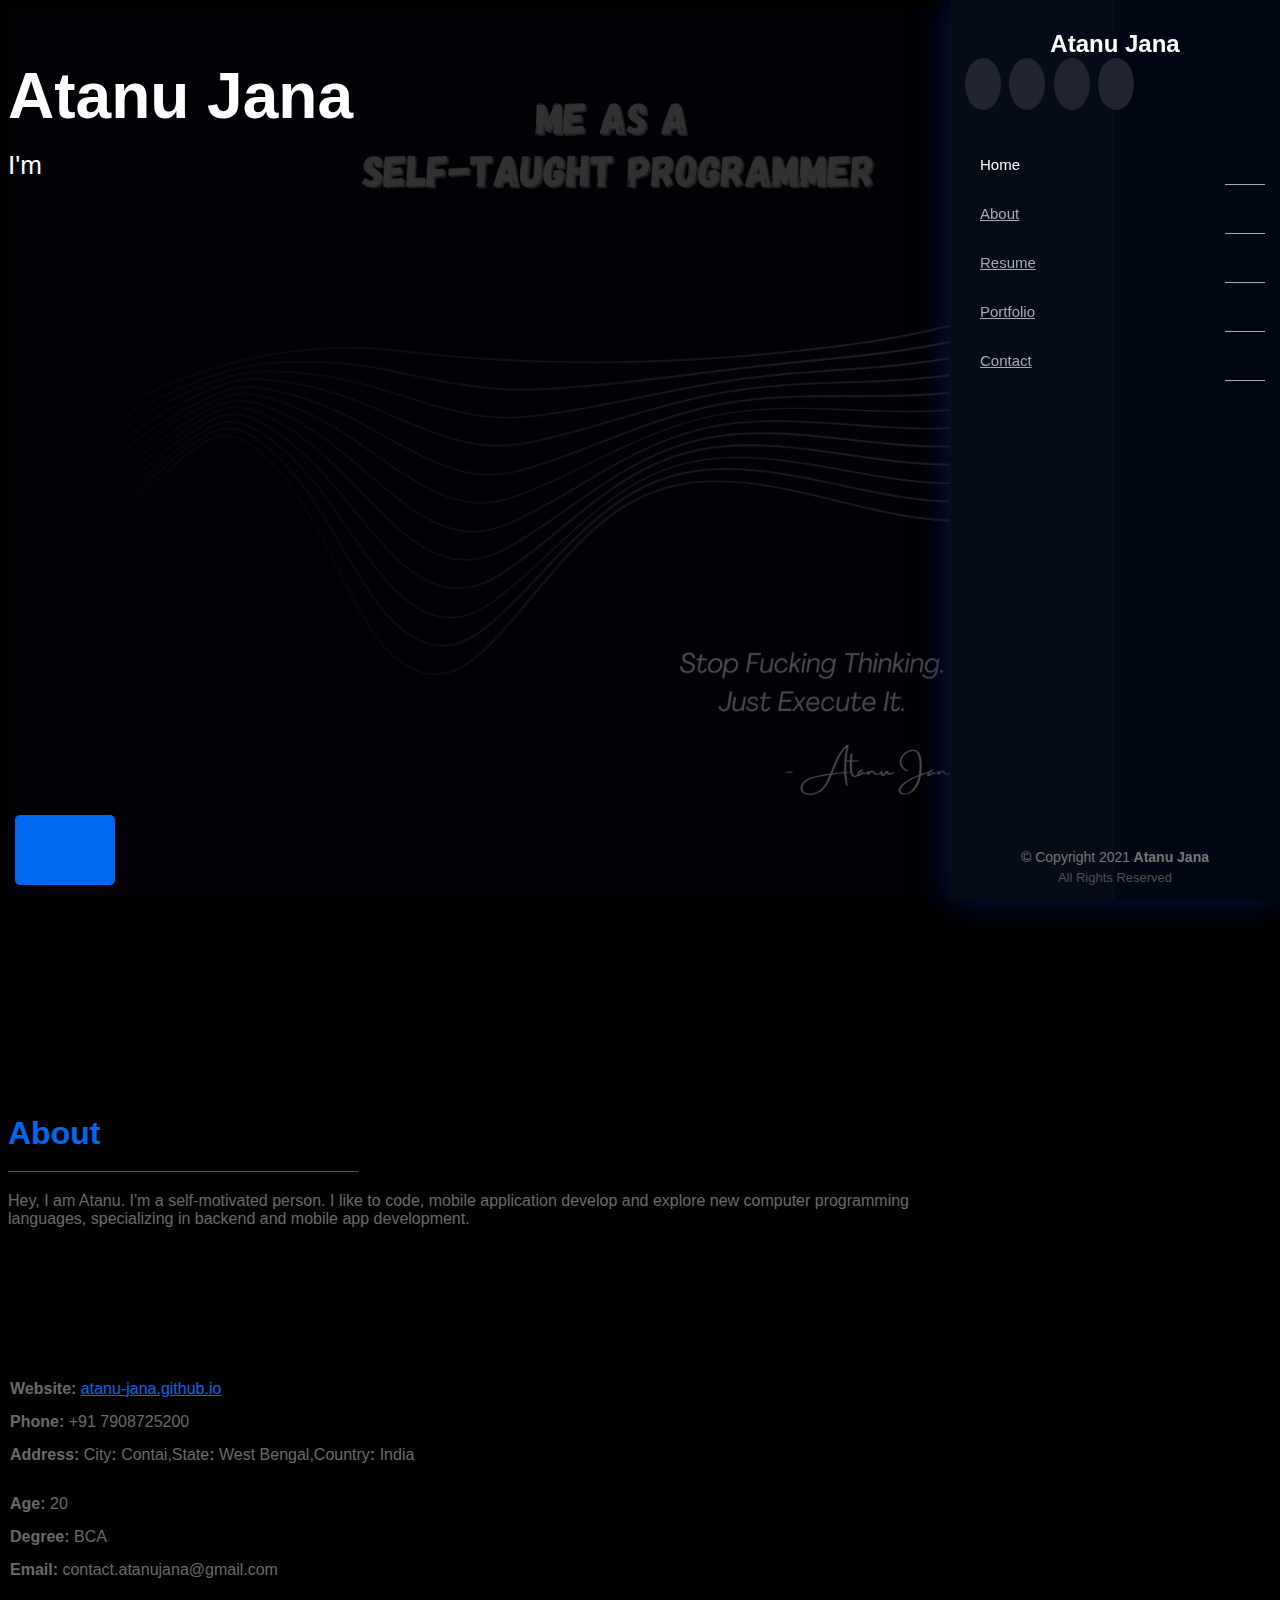
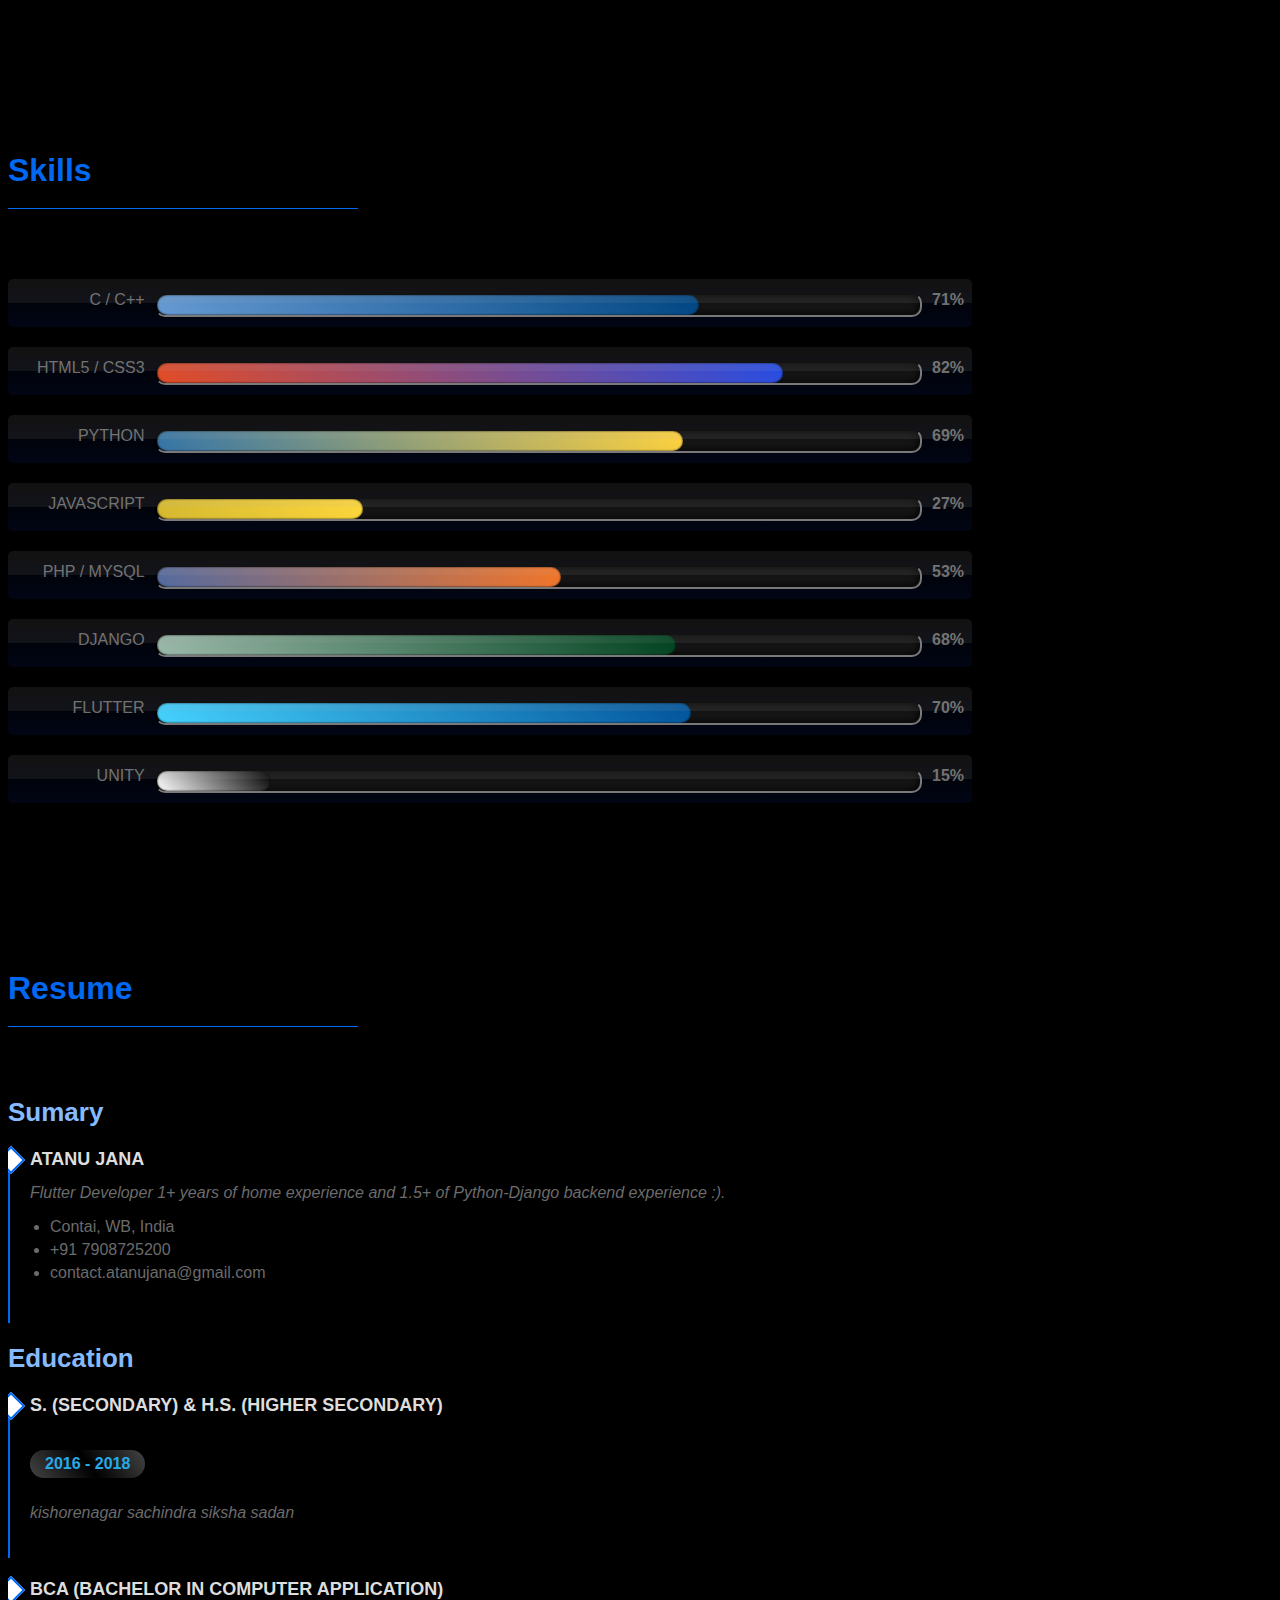
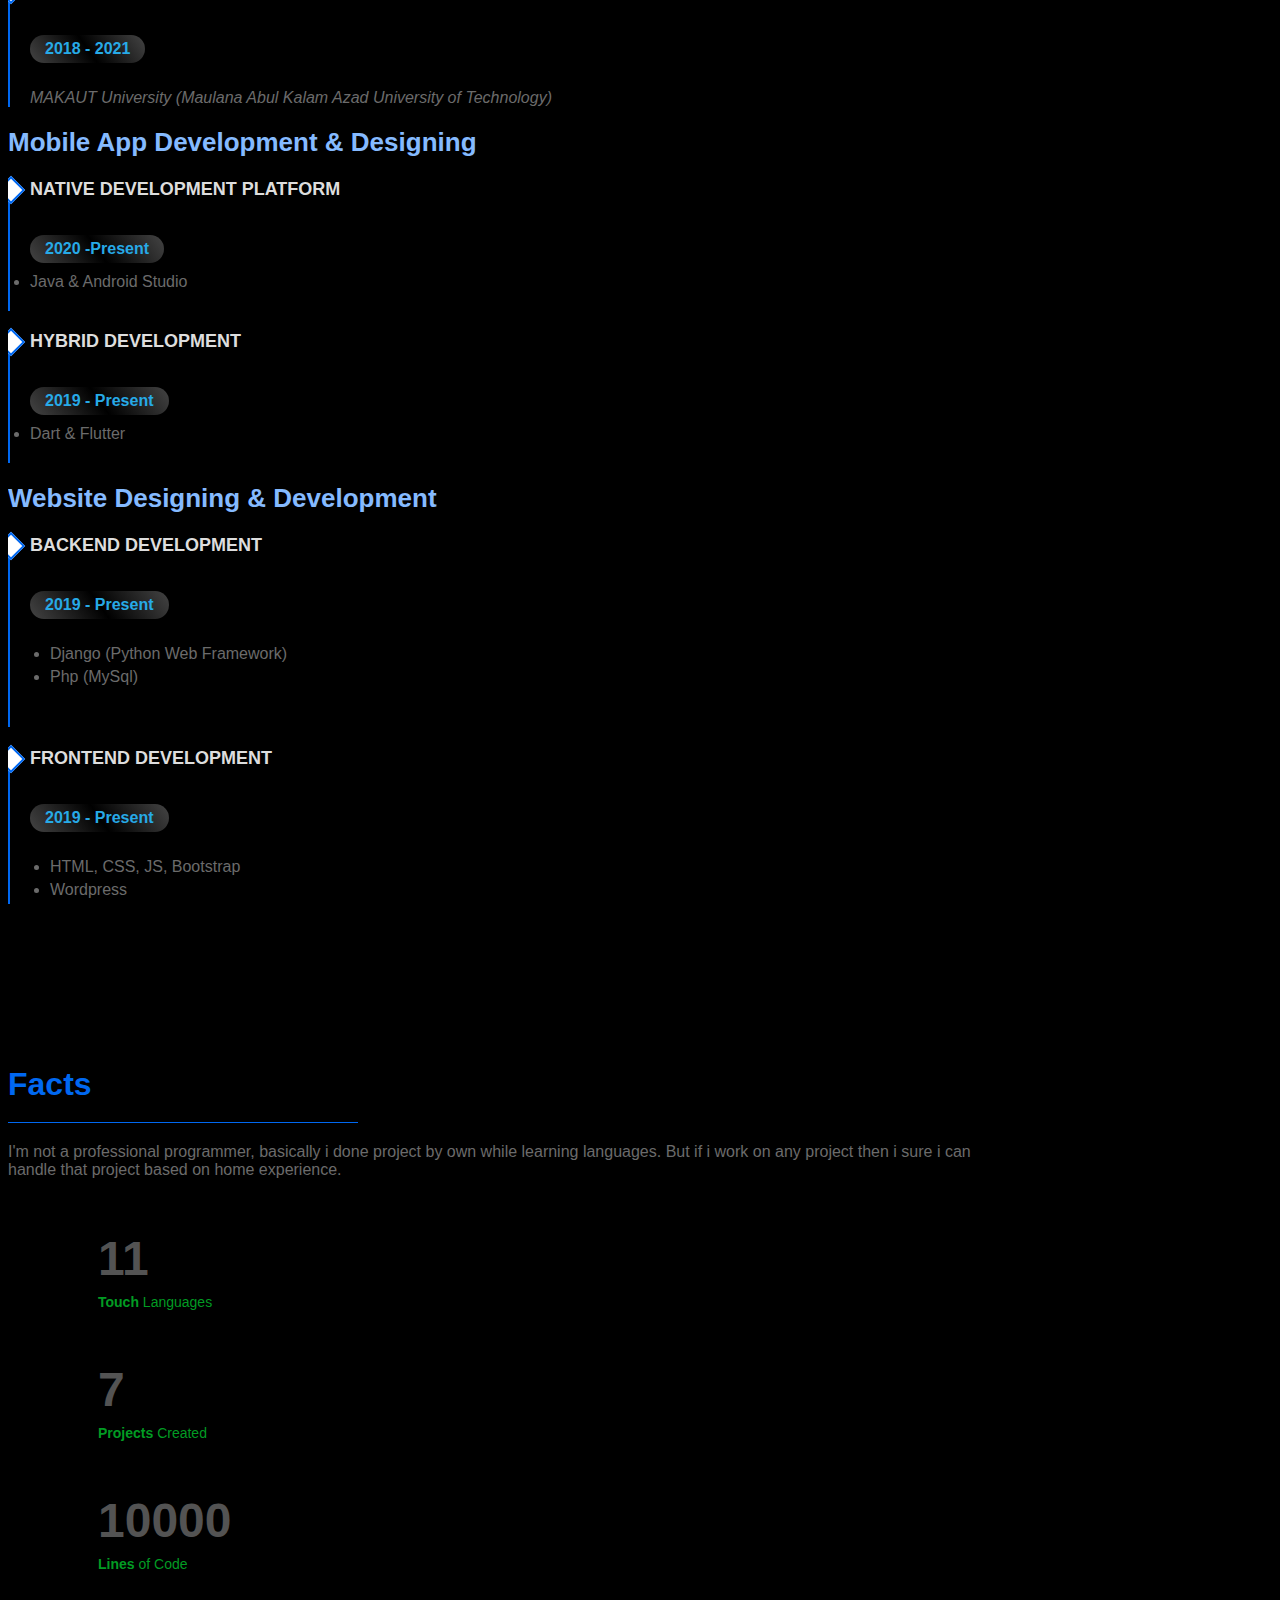
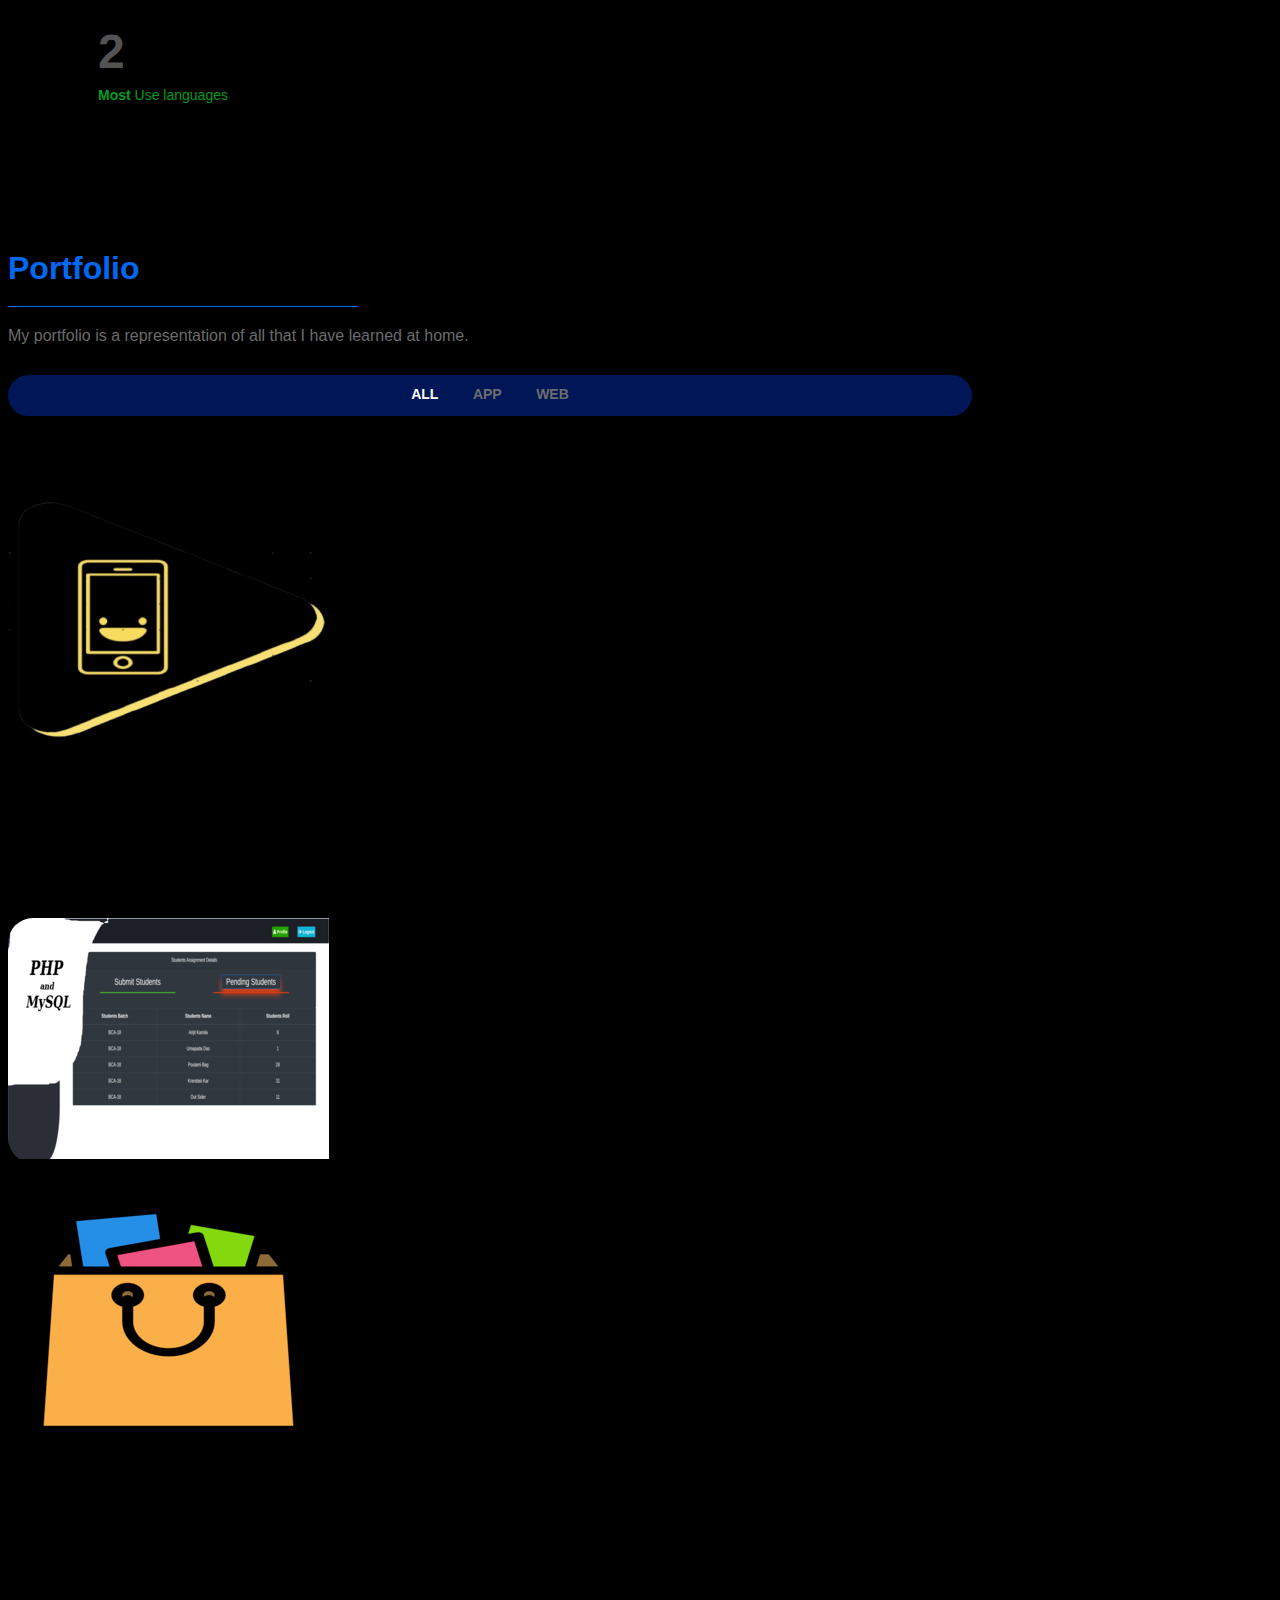
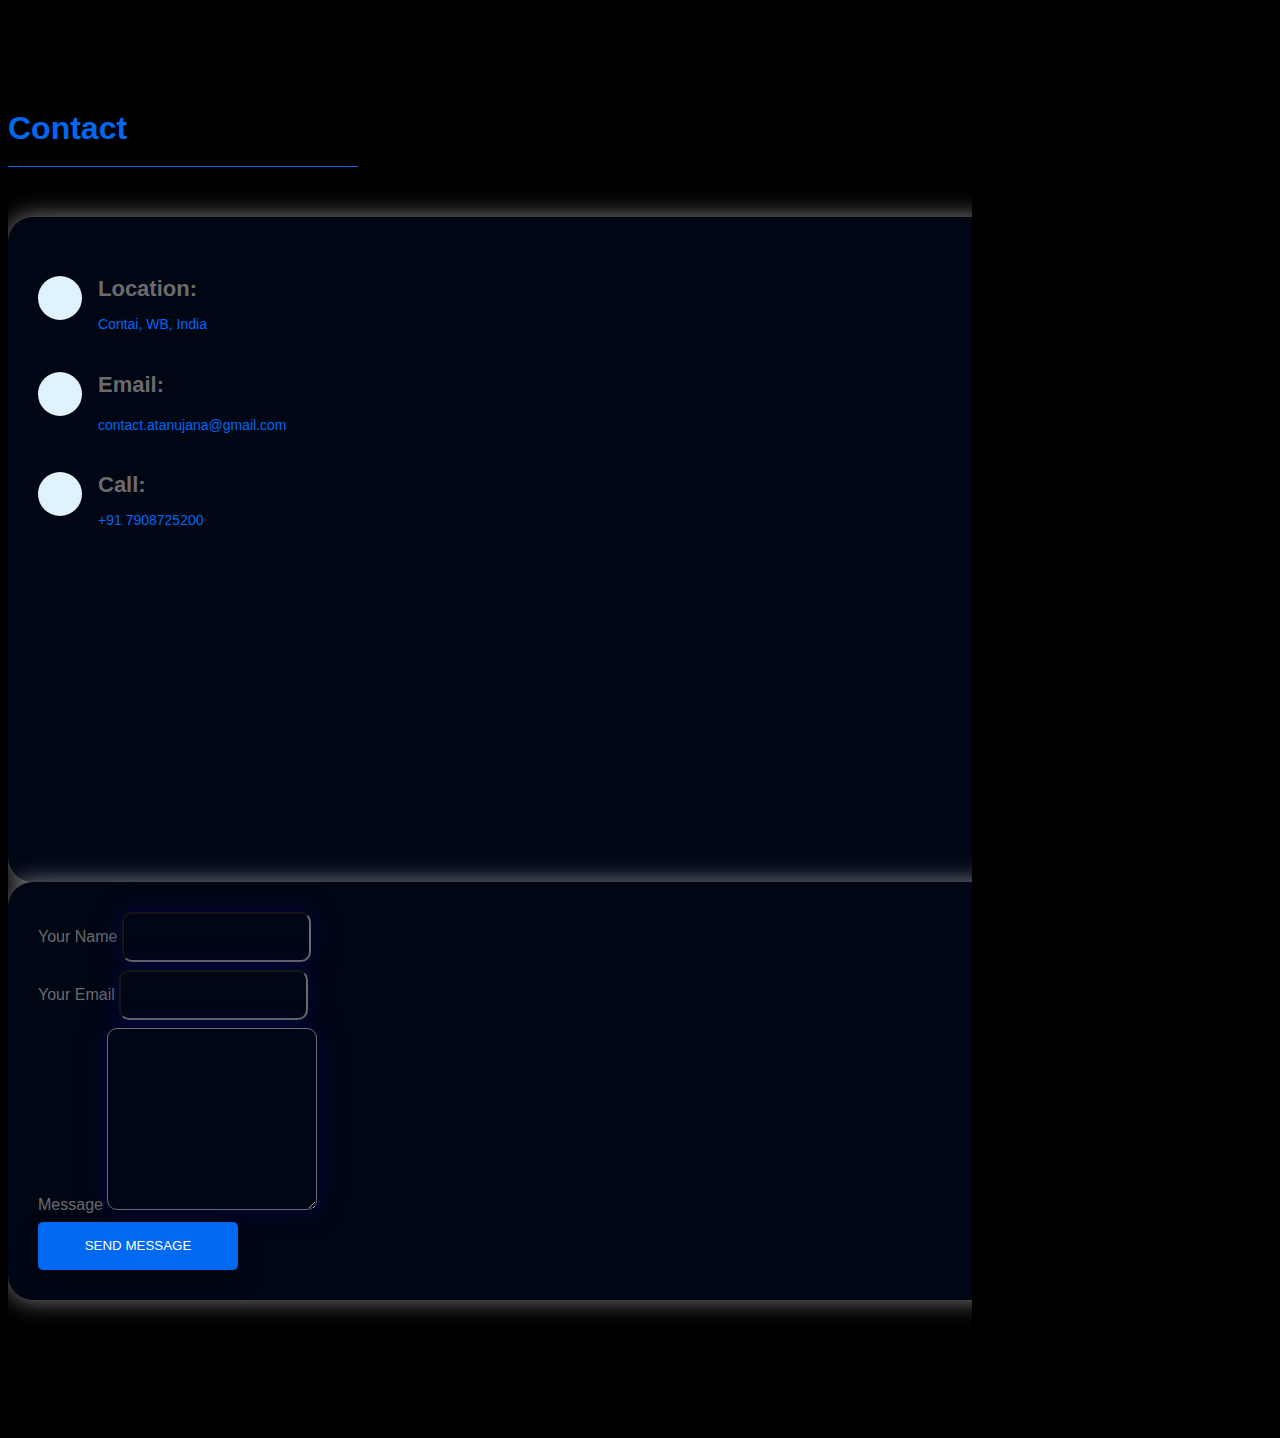
==== commit 3bd7ba5f: "Update index.html" ====
--- a/index.html
+++ b/index.html
@@ -10,7 +10,7 @@
   <meta name="description"
     content="Hey, I am Atanu.I like to do coding, mobile application development and explore new computer programming languages, specializing in web backend and mobile app development." />
   <meta name="keywords"
-    content="atanu,,atanu jana, ATANUJANA, atanu jana,shortclick,short click,Atanu,Atanu Jana, atanujana, atanu-jana, Atanu-Jana,archer, atanu jana researcher, dr atanu jana" />
+    content="dr atanu jana,atanu jana researcher,atanu das, archer,clipchat, clip chat, short video, messaging, atanu ,atanu jana, ATANUJANA, atanu jana, Atanu,Atanu Jana, atanujana, atanu-jana, Atanu-Jana," />
   <meta name="google-site-verification" content="google2acc8d51dfea7e3d" />
   <meta name="robots" content="index" />
   <meta name="googlebot" content="index" />
@@ -30,7 +30,7 @@
   <link href="assets/vendor/boxicons/css/boxicons.min.css" rel="stylesheet">
   <link href="assets/vendor/venobox/venobox.css" rel="stylesheet">
   <link href="assets/vendor/owl.carousel/assets/owl.carousel.min.css" rel="stylesheet">
-  <link href="assets/vendor/aos/aos.css" rel="stylesheet">
+  <link href="assets/vendor/aos/aos.css" rel="stylesheet" >
 
   <!-- Main CSS File -->
   <link href="assets/css/style.css" rel="stylesheet">
@@ -38,6 +38,8 @@
 </head>
 
 <body>
+    <div id="progressbar"></div>
+  <div id="scrollpath"></div>
 
   <!-- ======= Mobile nav toggle button ======= -->
   <button type="button" class="mobile-nav-toggle d-xl-none"><i class="icofont-navigation-menu"></i></button>
@@ -399,7 +401,7 @@
               <div class="portfolio-links">
                 <a href="assets/img/portfolio/portfolio-3.png" data-gall="portfolioGallery" class="venobox"
                   title="App 2"><i class="bx bx-plus"></i></a>
-                <a href="https://play.google.com/store/apps/details?id=atanu.clipchat"
+                <a href="https://play.google.com/store/apps/details?id=com.clipchat"
                          target="_blank"
                   title="More Details"><i class="bx bx-link"></i></a>
               </div>
@@ -481,7 +483,16 @@
             </div>
           </div>
 
-
+   <div class="col-lg-4 col-md-6 portfolio-item filter-app">
+            <div class="portfolio-wrap">
+              <img src="assets/img/portfolio/solution.png" class="img-fluid" alt="">
+              <div class="portfolio-links">
+                <a href="assets/img/portfolio/solution.png" data-gall="portfolioGallery" class="venobox"
+                  title="Web 3"><i class="bx bx-plus"></i></a>
+                <a href="https://atanu-jana.github.io/solution/" title="More Details" target="_blank"><i class="bx bx-link"></i></a>
+              </div>
+            </div>
+          </div>
         </div>
 
       </div>
@@ -592,7 +603,14 @@
     <span></span>
     <span></span>
     <i class="icofont-bubble-up"></i></a>
-
+ <script>
+      let progress=document.getElementById('progressbar');
+      let totalHeight=document.body.scrollHeight-window.innerHeight;
+      window.onscroll=function(){
+          let progressHeight=(window.pageYOffset / totalHeight) * 100;
+          progress.style.height = progressHeight + "%";
+      }
+  </script>
   <!-- Vendor JS Files -->
   <script src="assets/vendor/jquery/jquery.min.js"></script>
   <script src="assets/vendor/bootstrap/js/bootstrap.bundle.min.js"></script>
@@ -611,4 +629,4 @@
 
 </body>
 
-</html>+</html>
